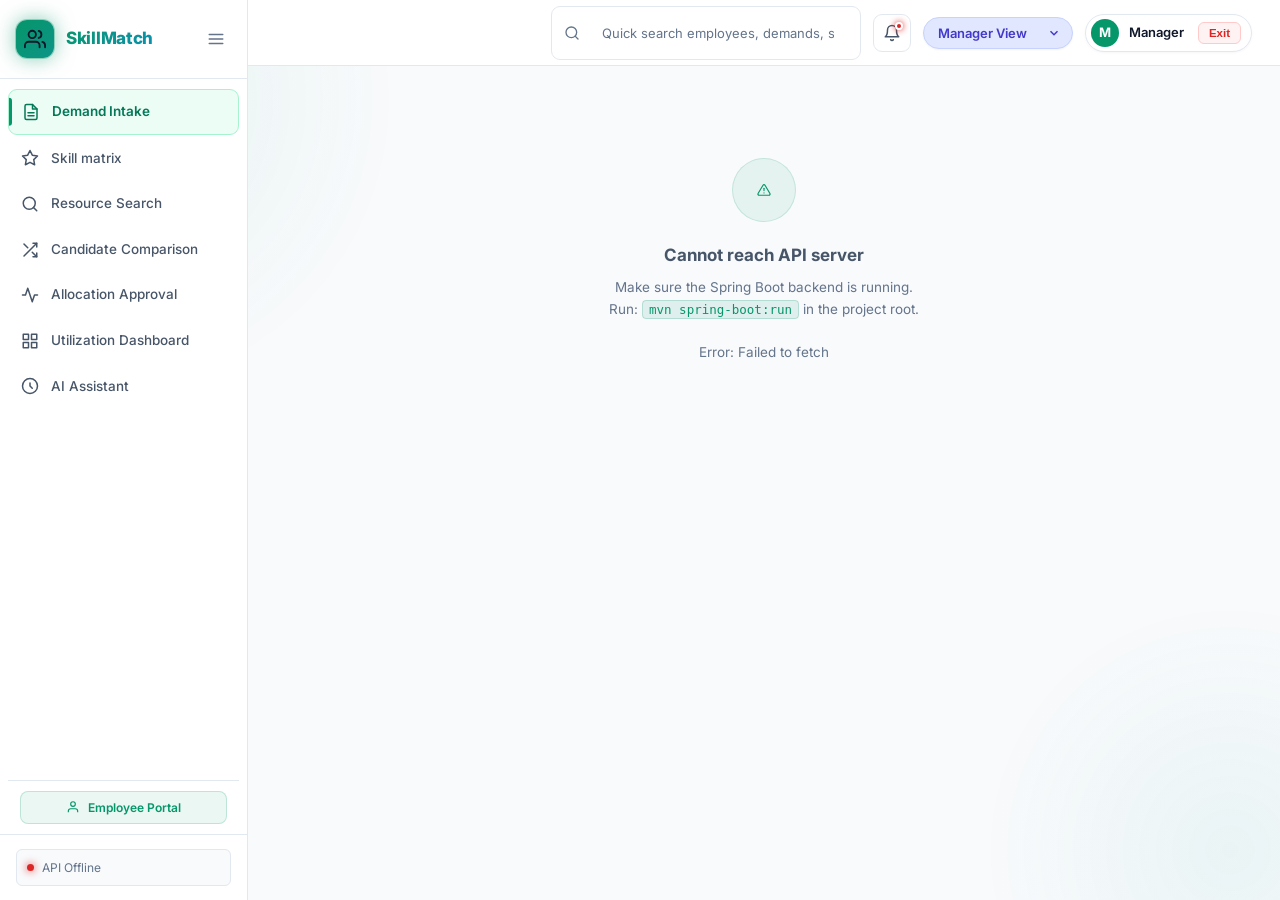
==== frontend/index.html @ 365dca11 "fix(dashboard): compute utilization strictly from real database allocations" ====
<!DOCTYPE html>
<html lang="en">
<head>
    <meta charset="UTF-8">
    <meta name="viewport" content="width=device-width, initial-scale=1.0">
    <title>SkillMatch — Resource Allocation &amp; Staffing Marketplace</title>
    <meta name="description" content="AI-powered talent and resource allocation platform that matches employees to project demands using skills, availability, and location.">
    <link rel="preconnect" href="https://fonts.googleapis.com">
    <link rel="preconnect" href="https://fonts.gstatic.com" crossorigin>
    <meta http-equiv="Cache-Control" content="no-cache, no-store, must-revalidate">
    <meta http-equiv="Pragma" content="no-cache">
    <meta http-equiv="Expires" content="0">
    <link href="https://fonts.googleapis.com/css2?family=Inter:wght@300;400;500;600;700;800&display=swap" rel="stylesheet">
    <link rel="stylesheet" href="styles.css?v=20261019_v37">
</head>
<body>
    <!-- SIDEBAR NAV -->
    <nav class="sidebar" id="sidebar">
        <div class="sidebar-header">
            <div class="logo">
                <div class="logo-icon">
                    <svg width="22" height="22" viewBox="0 0 24 24" fill="none" stroke="currentColor" stroke-width="2" stroke-linecap="round" stroke-linejoin="round">
                        <path d="M17 21v-2a4 4 0 0 0-4-4H5a4 4 0 0 0-4 4v2"/>
                        <circle cx="9" cy="7" r="4"/>
                        <path d="M23 21v-2a4 4 0 0 0-3-3.87"/>
                        <path d="M16 3.13a4 4 0 0 1 0 7.75"/>
                    </svg>
                </div>
                <span class="logo-text">SkillMatch</span>
            </div>
            <button class="sidebar-toggle" id="sidebarToggle">
                <svg width="18" height="18" viewBox="0 0 24 24" fill="none" stroke="currentColor" stroke-width="2" stroke-linecap="round" stroke-linejoin="round">
                    <line x1="3" y1="6" x2="21" y2="6"/><line x1="3" y1="12" x2="21" y2="12"/><line x1="3" y1="18" x2="21" y2="18"/>
                </svg>
            </button>
        </div>
        <ul class="nav-links">
            <li id="nav-item-demands"><a href="#" class="nav-link" data-page="demands" id="nav-demands">
                <span class="nav-icon"><svg width="18" height="18" viewBox="0 0 24 24" fill="none" stroke="currentColor" stroke-width="2" stroke-linecap="round" stroke-linejoin="round"><path d="M14 2H6a2 2 0 0 0-2 2v16a2 2 0 0 0 2 2h12a2 2 0 0 0 2-2V8z"/><polyline points="14 2 14 8 20 8"/><line x1="16" y1="13" x2="8" y2="13"/><line x1="16" y1="17" x2="8" y2="17"/></svg></span>
                <span class="nav-label">Demand Intake</span>
            </a></li>
            <li id="nav-item-skills"><a href="#" class="nav-link" data-page="skills" id="nav-skills">
                <span class="nav-icon"><svg width="18" height="18" viewBox="0 0 24 24" fill="none" stroke="currentColor" stroke-width="2" stroke-linecap="round" stroke-linejoin="round"><polygon points="12 2 15.09 8.26 22 9.27 17 14.14 18.18 21.02 12 17.77 5.82 21.02 7 14.14 2 9.27 8.91 8.26 12 2"/></svg></span>
                <span class="nav-label">Skill matrix</span>
            </a></li>
            <li id="nav-item-search"><a href="#" class="nav-link" data-page="search" id="nav-search">
                <span class="nav-icon"><svg width="18" height="18" viewBox="0 0 24 24" fill="none" stroke="currentColor" stroke-width="2" stroke-linecap="round" stroke-linejoin="round"><circle cx="11" cy="11" r="8"/><line x1="21" y1="21" x2="16.65" y2="16.65"/></svg></span>
                <span class="nav-label">Resource Search</span>
            </a></li>
            <li id="nav-item-compare"><a href="#" class="nav-link" data-page="compare" id="nav-compare">
                <span class="nav-icon"><svg width="18" height="18" viewBox="0 0 24 24" fill="none" stroke="currentColor" stroke-width="2" stroke-linecap="round" stroke-linejoin="round"><path d="M16 3h5v5"/><path d="M4 20L21 3"/><path d="M21 16v5h-5"/><path d="M15 15l6 6"/><path d="M4 4l5 5"/></svg></span>
                <span class="nav-label">Candidate Comparison</span>
            </a></li>
            <li id="nav-item-allocations"><a href="#" class="nav-link" data-page="allocations" id="nav-allocations">
                <span class="nav-icon"><svg width="18" height="18" viewBox="0 0 24 24" fill="none" stroke="currentColor" stroke-width="2" stroke-linecap="round" stroke-linejoin="round"><polyline points="22 12 18 12 15 21 9 3 6 12 2 12"/></svg></span>
                <span class="nav-label">Allocation Approval</span>
            </a></li>
            <li id="nav-item-dashboard"><a href="#" class="nav-link" data-page="dashboard" id="nav-dashboard">
                <span class="nav-icon"><svg width="18" height="18" viewBox="0 0 24 24" fill="none" stroke="currentColor" stroke-width="2" stroke-linecap="round" stroke-linejoin="round"><rect x="3" y="3" width="7" height="7"/><rect x="14" y="3" width="7" height="7"/><rect x="14" y="14" width="7" height="7"/><rect x="3" y="14" width="7" height="7"/></svg></span>
                <span class="nav-label">Utilization Dashboard</span>
            </a></li>
            <li id="nav-item-ai"><a href="#" class="nav-link" data-page="ai" id="nav-ai">
                <span class="nav-icon"><svg width="18" height="18" viewBox="0 0 24 24" fill="none" stroke="currentColor" stroke-width="2" stroke-linecap="round" stroke-linejoin="round"><circle cx="12" cy="12" r="10"/><path d="M12 8v4l3 3"/></svg></span>
                <span class="nav-label">AI Assistant</span>
            </a></li>
        </ul>
        <div class="sidebar-portal-box" id="sidebarPortalBox" style="padding:10px 12px;margin:8px 8px 0;border-top:1px solid var(--border-color)">
            <button class="btn btn-secondary btn-sm" id="btnSidebarPortalSwitch" onclick="handleViewSwitch('employee')" style="width:100%;display:flex;align-items:center;justify-content:center;gap:8px;font-size:12px;padding:8px 10px;border-radius:8px">
                <svg width="14" height="14" viewBox="0 0 24 24" fill="none" stroke="currentColor" stroke-width="2"><path d="M20 21v-2a4 4 0 0 0-4-4H8a4 4 0 0 0-4 4v2"/><circle cx="12" cy="7" r="4"/></svg>
                <span>Employee Portal</span>
            </button>
        </div>
        <div class="sidebar-footer">
            <div class="api-status" id="apiStatus">
                <span class="status-dot" id="statusDot"></span>
                <span id="statusText">Checking...</span>
            </div>
        </div>
    </nav>

    <!-- MAIN CONTENT -->
    <main class="main-content" id="mainContent">
        <!-- TOP BAR -->
        <header class="topbar">
            <div class="topbar-left"></div>
            <div class="topbar-right">
                <div class="search-bar" id="globalSearchBar">
                    <svg width="16" height="16" viewBox="0 0 24 24" fill="none" stroke="currentColor" stroke-width="2" stroke-linecap="round" stroke-linejoin="round"><circle cx="11" cy="11" r="8"/><line x1="21" y1="21" x2="16.65" y2="16.65"/></svg>
                    <input type="text" placeholder="Quick search employees, demands, skills..." id="globalSearch" autocomplete="off">
                    <button id="searchClearBtn" style="display:none;background:none;border:none;color:var(--text-muted);cursor:pointer;padding:0 4px;font-size:16px;line-height:1" title="Clear search">&times;</button>
                    <div id="searchResultsDropdown" class="search-results-dropdown" style="display:none"></div>
                </div>
                <div class="notification-container" id="notificationContainer">
                    <div class="notification-bell" id="notificationBell" title="System Notifications">
                        <svg width="18" height="18" viewBox="0 0 24 24" fill="none" stroke="currentColor" stroke-width="2" stroke-linecap="round" stroke-linejoin="round"><path d="M18 8A6 6 0 0 0 6 8c0 7-3 9-3 9h18s-3-2-3-9"/><path d="M13.73 21a2 2 0 0 1-3.46 0"/></svg>
                        <span class="notif-dot" id="notifBadge"></span>
                    </div>
                    <div id="notificationsDropdown" class="notifications-dropdown" style="display:none"></div>
                </div>
                <div class="user-session-container" id="userSessionContainer"></div>
            </div>
        </header>

        <!-- PAGE CONTENT -->
        <div class="page-content" id="pageContent">
            <!-- Pages are injected by JavaScript -->
        </div>
    </main>

    <!-- MODAL OVERLAY -->
    <div class="modal-overlay" id="modalOverlay">
        <div class="modal" id="modal">
            <div class="modal-header">
                <h2 id="modalTitle">Modal</h2>
                <button class="modal-close" id="modalClose">
                    <svg width="16" height="16" viewBox="0 0 24 24" fill="none" stroke="currentColor" stroke-width="2.5" stroke-linecap="round" stroke-linejoin="round"><line x1="18" y1="6" x2="6" y2="18"/><line x1="6" y1="6" x2="18" y2="18"/></svg>
                </button>
            </div>
            <div class="modal-body" id="modalBody"></div>
        </div>
    </div>

    <!-- TOAST NOTIFICATIONS -->
    <div class="toast-container" id="toastContainer"></div>

    <script src="app.js?v=20261019_v37"></script>
</body>
</html>
---- frontend/styles.css ----
/* ============================================================
   TalentSync - Premium Design System v2
   Dark Glassmorphism + Neon Accents
   ============================================================ */

:root {
    --bg-primary:    #f8fafc;
    --bg-secondary:  #ffffff;
    --bg-card:       #ffffff;
    --bg-input:      #f8fafc;
    --accent-primary:   #059669; /* Emerald Green - fresh, crisp, no dark blue */
    --accent-secondary: #0d9488; /* Teal */
    --accent-success:   #10b981;
    --accent-warning:   #d97706;
    --accent-danger:    #dc2626;
    --accent-info:      #0891b2;
    --grad-primary: linear-gradient(135deg, #059669, #0d9488);
    --grad-aurora:  linear-gradient(135deg, #059669 0%, #0d9488 40%, #0891b2 100%);
    --text-primary:   #0f172a;
    --text-secondary: #475569;
    --text-muted:     #64748b;
    --text-accent:    #059669;
    --border-color:   #e2e8f0;
    --border-hover:   #cbd5e1;
    --border-subtle:  #f1f5f9;
    --shadow-card:    0 1px 3px 0 rgba(0, 0, 0, 0.05), 0 1px 2px -1px rgba(0, 0, 0, 0.03);
    --shadow-glow:    0 4px 16px rgba(5, 150, 105, 0.12);
    --shadow-glow-lg: 0 12px 32px rgba(0, 0, 0, 0.08);
    --shadow-success: 0 2px 10px rgba(16, 185, 129, 0.15);
    --shadow-danger:  0 2px 10px rgba(220, 38, 38, 0.15);
    --sidebar-width: 248px;
    --sidebar-collapsed: 68px;
    --topbar-height: 66px;
    --radius:    14px;
    --radius-sm:  9px;
    --radius-xs:  6px;
    --radius-full: 9999px;
    --transition: 0.22s cubic-bezier(0.4,0,0.2,1);
    --transition-slow: 0.4s cubic-bezier(0.4,0,0.2,1);
}

*, *::before, *::after { box-sizing: border-box; margin: 0; padding: 0; }
html { scroll-behavior: smooth; }
body {
    font-family: 'Inter', system-ui, sans-serif;
    background: var(--bg-primary);
    color: var(--text-primary);
    display: flex; min-height: 100vh; overflow-x: hidden;
    line-height: 1.6; -webkit-font-smoothing: antialiased;
}
body::before {
    content: ''; position: fixed; top: -200px; left: -200px;
    width: 600px; height: 600px;
    background: radial-gradient(circle, rgba(5, 150, 105,0.07) 0%, transparent 70%);
    pointer-events: none; z-index: 0;
}
body::after {
    content: ''; position: fixed; bottom: -200px; right: -200px;
    width: 500px; height: 500px;
    background: radial-gradient(circle, rgba(13, 148, 136,0.06) 0%, transparent 70%);
    pointer-events: none; z-index: 0;
}

::-webkit-scrollbar { width: 5px; height: 5px; }
::-webkit-scrollbar-track { background: transparent; }
::-webkit-scrollbar-thumb { background: rgba(5, 150, 105,0.3); border-radius: 10px; }
::-webkit-scrollbar-thumb:hover { background: rgba(5, 150, 105,0.5); }

/* ===== SIDEBAR ===== */
.sidebar {
    width: var(--sidebar-width); background: var(--bg-secondary);
    border-right: 1px solid var(--border-color);
    display: flex; flex-direction: column;
    position: fixed; top: 0; left: 0; height: 100vh;
    z-index: 100; transition: width var(--transition-slow); overflow: hidden;
}
.sidebar-header {
    display: flex; align-items: center; justify-content: space-between;
    padding: 20px 16px; border-bottom: 1px solid var(--border-color); flex-shrink: 0;
}
.logo { display: flex; align-items: center; gap: 12px; text-decoration: none; }
.logo-icon {
    width: 38px; height: 38px; flex-shrink: 0; background: var(--grad-primary);
    border-radius: 11px; display: flex; align-items: center; justify-content: center;
    box-shadow: 0 0 20px rgba(5, 150, 105,0.5), 0 0 0 1px rgba(5, 150, 105,0.3);
    transition: box-shadow var(--transition);
}
.logo-icon:hover { box-shadow: 0 0 30px rgba(5, 150, 105,0.7), 0 0 0 1px rgba(5, 150, 105,0.5); }
.logo-text {
    font-size: 17px; font-weight: 800; letter-spacing: -0.3px;
    background: var(--grad-aurora);
    -webkit-background-clip: text; -webkit-text-fill-color: transparent;
    background-clip: text; white-space: nowrap;
}
.sidebar-toggle {
    background: none; border: none; color: var(--text-muted); cursor: pointer;
    padding: 6px; border-radius: var(--radius-xs); transition: all var(--transition);
    flex-shrink: 0; display: flex; align-items: center; justify-content: center;
}
.sidebar-toggle:hover { color: var(--text-primary); background: rgba(255,255,255,0.05); }
.nav-links { list-style: none; padding: 10px 8px; flex: 1; overflow-y: auto; overflow-x: hidden; }
.nav-link {
    display: flex; align-items: center; gap: 11px; padding: 11px 12px;
    border-radius: var(--radius-sm); color: var(--text-secondary); text-decoration: none;
    font-size: 13.5px; font-weight: 500; transition: all var(--transition);
    margin-bottom: 2px; position: relative; white-space: nowrap; overflow: hidden;
}
.nav-link::before {
    content: ''; position: absolute; left: 0; top: 50%; transform: translateY(-50%);
    width: 3px; height: 0; background: var(--grad-primary);
    border-radius: 0 3px 3px 0; transition: height var(--transition);
}
.nav-link:hover { background: rgba(5, 150, 105,0.08); color: var(--text-primary); transform: translateX(2px); }
.nav-link:hover::before { height: 60%; }
.nav-link.active {
    background: #ecfdf5;
    color: #047857;
    border: 1px solid #a7f3d0;
    font-weight: 600;
}
.nav-link.active::before { height: 65%; background: #059669; }
.nav-icon { width: 20px; display: flex; align-items: center; justify-content: center; flex-shrink: 0; }
.nav-label { flex: 1; }
.nav-badge {
    background: var(--accent-primary); color: white; font-size: 10px; font-weight: 700;
    padding: 1px 6px; border-radius: var(--radius-full); flex-shrink: 0;
}
.sidebar-footer { padding: 14px 16px; border-top: 1px solid var(--border-color); flex-shrink: 0; }
.api-status {
    display: flex; align-items: center; gap: 8px; font-size: 12px; color: var(--text-muted);
    padding: 8px 10px; background: #f8fafc;
    border-radius: var(--radius-xs); border: 1px solid var(--border-color);
}
.status-dot { width: 7px; height: 7px; border-radius: 50%; flex-shrink: 0; background: var(--accent-warning); }
.status-dot.online  { background: var(--accent-success); box-shadow: 0 0 8px var(--accent-success); }
.status-dot.offline { background: var(--accent-danger);  box-shadow: 0 0 8px var(--accent-danger); }
@keyframes statusPulse { 0%,100%{opacity:1;transform:scale(1);} 50%{opacity:0.5;transform:scale(0.8);} }
.status-dot:not(.online):not(.offline) { animation: statusPulse 2s infinite; }

/* ===== MAIN CONTENT ===== */
.main-content { margin-left: var(--sidebar-width); flex: 1; display: flex; flex-direction: column; min-height: 100vh; position: relative; z-index: 1; transition: margin-left var(--transition-slow); }
.sidebar.collapsed { width: var(--sidebar-collapsed); }
.sidebar.collapsed .sidebar-header { justify-content: center; padding: 18px 8px; }
.sidebar.collapsed .logo { display: none; }
.sidebar.collapsed .sidebar-toggle { margin: 0 auto; color: var(--text-primary); }
.sidebar.collapsed .logo-text, .sidebar.collapsed .nav-label, .sidebar.collapsed .nav-badge { display: none; }
.sidebar.collapsed .nav-link { justify-content: center; padding: 12px; }
.sidebar.collapsed .sidebar-footer { display: none; }
.sidebar.collapsed ~ .main-content { margin-left: var(--sidebar-collapsed); }

/* ===== TOPBAR ===== */
.topbar {
    height: var(--topbar-height); background: rgba(255, 255, 255, 0.95);
    border-bottom: 1px solid var(--border-color);
    display: flex; align-items: center; justify-content: space-between;
    padding: 0 28px; position: sticky; top: 0; z-index: 50;
    backdrop-filter: blur(20px); -webkit-backdrop-filter: blur(20px);
}
.topbar-left { display: flex; align-items: center; gap: 16px; }
.page-title {
    font-size: 21px; font-weight: 800; letter-spacing: -0.5px;
    color: var(--text-primary); -webkit-text-fill-color: var(--text-primary);
}
.topbar-right { display: flex; align-items: center; gap: 12px; }
.search-bar {
    position: relative;
    display: flex; align-items: center; gap: 8px; background: #ffffff;
    border: 1px solid var(--border-color); border-radius: var(--radius-sm);
    padding: 8px 12px; transition: all var(--transition);
}
.search-bar:focus-within { border-color: var(--accent-primary); box-shadow: 0 0 0 3px rgba(5, 150, 105, 0.15); }
.search-bar svg { color: var(--text-muted); flex-shrink: 0; }
.search-bar input {
    background: none; border: none; outline: none;
    color: var(--text-primary); font-size: 13.5px; width: 260px; font-family: inherit;
}
.search-bar input::placeholder { color: var(--text-muted); }

/* Quick Search Dropdown */
.search-results-dropdown {
    position: absolute; top: calc(100% + 8px); right: 0;
    width: 440px; max-height: 480px; background: #ffffff;
    border: 1px solid var(--border-color); border-radius: var(--radius);
    box-shadow: 0 16px 36px rgba(0,0,0,0.1), 0 4px 12px rgba(0,0,0,0.05);
    overflow-y: auto; z-index: 250;
}
.search-results-dropdown::-webkit-scrollbar { width: 5px; }
.search-section-title {
    padding: 10px 14px 6px; font-size: 11px; font-weight: 800;
    color: var(--accent-primary); text-transform: uppercase; letter-spacing: 0.8px;
    background: #f8fafc; border-bottom: 1px solid var(--border-color);
}
.search-result-item {
    display: flex; align-items: center; justify-content: space-between;
    padding: 10px 14px; cursor: pointer; border-bottom: 1px solid var(--border-color);
    transition: background 0.15s ease;
}
.search-result-item:hover { background: #f0fdf4; }
.search-item-main { display: flex; flex-direction: column; gap: 2px; }
.search-item-title { font-size: 13.5px; font-weight: 700; color: var(--text-primary); }
.search-item-sub { font-size: 11.5px; color: var(--text-muted); }
.search-item-badge { font-size: 10.5px; font-weight: 700; padding: 2px 8px; border-radius: 12px; }

/* Notification Container & Dropdown */
.notification-container { position: relative; }
.notification-bell {
    position: relative; width: 38px; height: 38px; background: #ffffff;
    border: 1px solid var(--border-color); border-radius: var(--radius-sm);
    display: flex; align-items: center; justify-content: center;
    cursor: pointer; color: var(--text-secondary); transition: all var(--transition);
}
.notification-bell:hover { border-color: var(--accent-primary); color: var(--accent-primary); background: #f0fdf4; }
.notif-dot {
    position: absolute; top: 7px; right: 7px; width: 8px; height: 8px;
    border-radius: 50%; background: var(--accent-danger); border: 2px solid #ffffff;
    box-shadow: 0 0 6px var(--accent-danger);
}
.notifications-dropdown {
    position: absolute; top: calc(100% + 8px); right: 0;
    width: 380px; max-height: 480px; background: #ffffff;
    border: 1px solid var(--border-color); border-radius: var(--radius);
    box-shadow: 0 16px 36px rgba(0,0,0,0.1), 0 4px 12px rgba(0,0,0,0.05);
    overflow: hidden; z-index: 250; display: flex; flex-direction: column;
}
.notif-header {
    display: flex; align-items: center; justify-content: space-between;
    padding: 12px 16px; border-bottom: 1px solid var(--border-color);
    background: #f8fafc;
}
.notif-header-title { font-size: 13.5px; font-weight: 800; color: var(--text-primary); display: flex; align-items: center; gap: 8px; }
.notif-list { overflow-y: auto; max-height: 360px; }
.notif-list::-webkit-scrollbar { width: 5px; }
.notif-item {
    display: flex; gap: 12px; padding: 12px 16px;
    border-bottom: 1px solid rgba(255,255,255,0.04);
    cursor: pointer; transition: background 0.15s ease;
}
.notif-item:hover { background: rgba(5, 150, 105,0.1); }
.notif-item.unread { background: rgba(5, 150, 105,0.05); }
.notif-icon-box {
    width: 32px; height: 32px; border-radius: 8px; flex-shrink: 0;
    display: flex; align-items: center; justify-content: center;
}
.notif-content { flex: 1; min-width: 0; }
.notif-title { font-size: 12.5px; font-weight: 700; color: var(--text-primary); line-height: 1.4; }
.notif-desc { font-size: 11.5px; color: var(--text-secondary); margin-top: 2px; line-height: 1.4; }
.notif-time { font-size: 10.5px; color: var(--text-muted); margin-top: 4px; }
.notif-footer {
    padding: 10px 16px; border-top: 1px solid var(--border-color);
    text-align: center; background: rgba(255,255,255,0.02);
}

/* Topbar User Session Pill & Logout Button */
.user-session-pill {
    display: flex; align-items: center; gap: 8px; background: #ffffff;
    border: 1px solid var(--border-color); border-radius: 24px; padding: 4px 10px 4px 5px;
    box-shadow: 0 1px 3px rgba(0,0,0,0.04);
}
.user-session-avatar {
    width: 28px; height: 28px; border-radius: 50%; display: flex;
    align-items: center; justify-content: center; font-weight: 700; font-size: 13px;
}
.btn-logout {
    background: #ffffff; border: 1px solid #fecaca; color: #ef4444;
    border-radius: 6px; padding: 4px 10px; font-size: 12px; font-weight: 600;
    cursor: pointer; transition: all 0.15s ease;
}
.btn-logout:hover {
    background: #fef2f2; border-color: #f87171;
}

/* User Profile Menu */
.user-profile-menu-container { position: relative; }
.user-profile-btn {
    display: flex; align-items: center; gap: 9px; background: #ffffff;
    border: 1px solid var(--border-color); padding: 5px 12px 5px 6px;
    border-radius: 24px; cursor: pointer; transition: all var(--transition);
}
.user-profile-btn:hover { border-color: var(--accent-primary); background: #f0fdf4; }
.user-profile-avatar {
    width: 28px; height: 28px; border-radius: 50%; background: #059669;
    color: #ffffff; display: flex; align-items: center; justify-content: center;
    font-weight: 700; font-size: 13px;
}
.user-profile-name { font-size: 13px; font-weight: 600; color: var(--text-primary); }
.user-profile-dropdown {
    position: absolute; top: calc(100% + 8px); right: 0;
    width: 250px; background: #ffffff; border: 1px solid var(--border-color);
    border-radius: var(--radius); box-shadow: 0 16px 36px rgba(0,0,0,0.1), 0 4px 12px rgba(0,0,0,0.05);
    overflow: hidden; z-index: 260; animation: fadeIn 0.15s ease;
}
.user-profile-dropdown-header {
    padding: 12px 16px; border-bottom: 1px solid var(--border-color); background: #f8fafc;
}
.user-profile-dropdown-item {
    width: 100%; text-align: left; background: none; border: none;
    padding: 10px 16px; font-size: 13px; color: var(--text-primary);
    cursor: pointer; display: flex; align-items: center; gap: 10px;
    transition: background 0.15s ease; font-family: inherit;
}
.user-profile-dropdown-item:hover { background: #f1f5f9; }
.user-profile-dropdown-item.danger { color: #dc2626; }
.user-profile-dropdown-item.danger:hover { background: #fef2f2; }

/* Interactive Allocation Stat Cards */
.alloc-stat-card {
    padding: 16px 20px; background: #ffffff; border: 1px solid var(--border-color);
    border-radius: var(--radius); cursor: pointer; transition: all 0.2s ease;
    user-select: none;
}
.alloc-stat-card:hover {
    transform: translateY(-2px); box-shadow: 0 8px 20px rgba(0,0,0,0.06);
}
.alloc-stat-card.active {
    box-shadow: 0 0 0 2px var(--accent-primary), 0 8px 20px rgba(5,150,105,0.12);
    border-color: var(--accent-primary); background: #f0fdf4;
}

/* ===== PAGE CONTENT ===== */
.page-content { padding: 28px; flex: 1; animation: pageFadeIn 0.35s ease; }
@keyframes pageFadeIn { from{opacity:0;transform:translateY(10px);} to{opacity:1;transform:translateY(0);} }

/* ===== CARDS ===== */
.card {
    background: var(--bg-card); border: 1px solid var(--border-color);
    border-radius: var(--radius); padding: 20px;
    transition: all var(--transition); position: relative; overflow: hidden;
    min-width: 0;
}
.card::before {
    content: ''; position: absolute; top: 0; left: 0; right: 0; height: 1px;
    background: linear-gradient(90deg, transparent, rgba(5, 150, 105,0.4), transparent);
    opacity: 0; transition: opacity var(--transition);
}
.card:hover::before { opacity: 1; }
.card:hover { border-color: var(--border-hover); box-shadow: var(--shadow-glow); transform: translateY(-1px); }
.card-header { display: flex; align-items: center; justify-content: space-between; margin-bottom: 16px; gap: 12px; }
.card-title { font-size: 15px; font-weight: 700; color: var(--text-primary); display: flex; align-items: center; gap: 8px; }

/* ===== STAT CARDS ===== */
.stats-grid { display: grid; grid-template-columns: repeat(4,1fr); gap: 14px; margin-bottom: 20px; }
.stat-card {
    background: var(--bg-card); border: 1px solid var(--border-color);
    border-radius: var(--radius); padding: 16px 18px;
    position: relative; overflow: hidden; transition: all var(--transition); cursor: default;
    min-width: 0;
}
.stat-card::after {
    content: ''; position: absolute; top: -30px; right: -30px;
    width: 100px; height: 100px; border-radius: 50%;
    background: var(--stat-accent, rgba(5, 150, 105,0.08));
    transition: transform var(--transition-slow);
}
.stat-card:hover::after { transform: scale(1.4); }
.stat-card:hover { border-color: var(--border-hover); box-shadow: var(--shadow-glow); transform: translateY(-2px); }
.stat-card.indigo  { --stat-accent: rgba(5, 150, 105,0.1);  border-top: 2px solid rgba(5, 150, 105,0.4); }
.stat-card.emerald { --stat-accent: rgba(16,185,129,0.1);  border-top: 2px solid rgba(16,185,129,0.4); }
.stat-card.amber   { --stat-accent: rgba(245,158,11,0.1);  border-top: 2px solid rgba(245,158,11,0.4); }
.stat-card.cyan    { --stat-accent: rgba(6,182,212,0.1);   border-top: 2px solid rgba(6,182,212,0.4); }
.stat-icon { width: 36px; height: 36px; border-radius: 9px; display: flex; align-items: center; justify-content: center; margin-bottom: 10px; position: relative; z-index: 1; }
.stat-card.indigo  .stat-icon { background: rgba(5, 150, 105,0.15); color: #059669; }
.stat-card.emerald .stat-icon { background: rgba(16,185,129,0.15); color: #6ee7b7; }
.stat-card.amber   .stat-icon { background: rgba(245,158,11,0.15); color: #fcd34d; }
.stat-card.cyan    .stat-icon { background: rgba(6,182,212,0.15);  color: #67e8f9; }
.stat-value { font-size: 28px; font-weight: 900; letter-spacing: -0.5px; line-height: 1; margin-bottom: 5px; position: relative; z-index: 1; }
.stat-card.indigo  .stat-value { color: #059669; }
.stat-card.emerald .stat-value { color: #6ee7b7; }
.stat-card.amber   .stat-value { color: #fcd34d; }
.stat-card.cyan    .stat-value { color: #67e8f9; }
.stat-label { font-size: 11.5px; font-weight: 500; color: var(--text-muted); text-transform: uppercase; letter-spacing: 0.6px; position: relative; z-index: 1; }

/* ===== PROFICIENCY ===== */
.proficiency-bar { display: flex; align-items: center; gap: 6px; }
.proficiency-dots { display: flex; gap: 3px; }
.dot { width: 8px; height: 8px; border-radius: 50%; background: rgba(5, 150, 105,0.15); border: 1px solid rgba(5, 150, 105,0.25); }
.dot.filled { background: var(--accent-primary); border-color: var(--accent-primary); box-shadow: 0 0 4px rgba(5, 150, 105,0.5); }

/* ===== SCORE RING ===== */
.score-ring { position: relative; display: inline-block; }
.score-ring-text { position: absolute; top: 50%; left: 50%; transform: translate(-50%,-50%); text-align: center; }
.score-ring-text .score-value { font-size: 18px; font-weight: 900; color: var(--text-primary); line-height: 1; }
.score-ring-text .score-label { font-size: 9px; color: var(--text-muted); }

/* ===== GRIDS ===== */
.grid-2 { display: grid; grid-template-columns: minmax(0, 1fr) minmax(0, 1fr); gap: 20px; }
.grid-3 { display: grid; grid-template-columns: repeat(3, minmax(0, 1fr)); gap: 20px; }
.dashboard-grid { display: grid; grid-template-columns: minmax(0, 1.35fr) minmax(0, 1fr); gap: 20px; align-items: start; }

@media (max-width: 1400px) {
    .dashboard-grid { grid-template-columns: minmax(0, 1fr); gap: 20px; }
    .grid-2 { grid-template-columns: minmax(0, 1fr); }
}
@media (max-width: 900px) {
    .stats-grid { grid-template-columns: repeat(2, 1fr); }
}

/* ===== TABLES ===== */
.table-container { overflow-x: auto; border-radius: var(--radius-sm); }
table { width: 100%; border-collapse: collapse; font-size: 13.5px; }
thead tr { background: rgba(5, 150, 105,0.06); border-bottom: 1px solid var(--border-color); }
th { text-align: left; padding: 12px 16px; font-size: 11px; font-weight: 700; color: var(--text-muted); text-transform: uppercase; letter-spacing: 0.6px; white-space: nowrap; }
td { padding: 14px 16px; border-bottom: 1px solid rgba(5, 150, 105,0.05); color: var(--text-secondary); vertical-align: middle; }
td:first-child { color: var(--text-primary); }
tbody tr { transition: all var(--transition); }
tbody tr:hover { background: rgba(5, 150, 105,0.04); }
tbody tr:last-child td { border-bottom: none; }

/* Dashboard Compact Table */
.table-dashboard { width: 100%; border-collapse: collapse; font-size: 13px; table-layout: auto; }
.table-dashboard th { padding: 10px 10px; font-size: 11px; font-weight: 700; color: var(--text-muted); text-transform: uppercase; letter-spacing: 0.5px; white-space: nowrap; }
.table-dashboard td { padding: 11px 10px; border-bottom: 1px solid rgba(5, 150, 105,0.06); vertical-align: middle; }
.table-dashboard th:last-child, .table-dashboard td:last-child { text-align: right; }
.demand-period { font-size: 11.5px; color: var(--text-secondary); white-space: nowrap; font-variant-numeric: tabular-nums; display: inline-flex; align-items: center; gap: 4px; }

/* ===== BADGES ===== */
.badge { display: inline-flex; align-items: center; gap: 5px; padding: 4px 10px; border-radius: var(--radius-full); font-size: 11px; font-weight: 600; letter-spacing: 0.3px; white-space: nowrap; }
.badge-open        { background: rgba(5, 150, 105,0.15); color: #059669; border: 1px solid rgba(5, 150, 105,0.3); }
.badge-in-progress { background: rgba(6,182,212,0.15);  color: #67e8f9; border: 1px solid rgba(6,182,212,0.3); }
.badge-fulfilled   { background: rgba(16,185,129,0.15); color: #6ee7b7; border: 1px solid rgba(16,185,129,0.3); }
.badge-cancelled   { background: rgba(239,68,68,0.12);  color: #fca5a5; border: 1px solid rgba(239,68,68,0.2); }
.badge-on-hold     { background: rgba(245,158,11,0.12); color: #fcd34d; border: 1px solid rgba(245,158,11,0.25); }
.badge-active      { background: rgba(16,185,129,0.15); color: #6ee7b7; border: 1px solid rgba(16,185,129,0.3); }
.badge-confirmed   { background: rgba(16,185,129,0.15); color: #6ee7b7; border: 1px solid rgba(16,185,129,0.3); }
.badge-low         { background: rgba(100,116,139,0.15); color: #94a3b8; border: 1px solid rgba(100,116,139,0.25); }
.badge-medium      { background: rgba(59,130,246,0.15); color: #93c5fd; border: 1px solid rgba(59,130,246,0.3); }
.badge-high        { background: rgba(245,158,11,0.12); color: #fcd34d; border: 1px solid rgba(245,158,11,0.25); }
.badge-critical    { background: rgba(239,68,68,0.15);  color: #fca5a5; border: 1px solid rgba(239,68,68,0.3); }

/* ===== BUTTONS ===== */
.btn {
    display: inline-flex; align-items: center; gap: 7px; padding: 9px 18px;
    border-radius: var(--radius-sm); font-size: 13.5px; font-weight: 600;
    font-family: inherit; cursor: pointer; border: none; outline: none;
    transition: all var(--transition); white-space: nowrap;
    position: relative; overflow: hidden; text-decoration: none;
}
.btn:active { transform: scale(0.97); }
.btn-primary { background: var(--grad-primary); color: white; box-shadow: 0 4px 14px rgba(5, 150, 105,0.35); }
.btn-primary:hover { box-shadow: 0 6px 20px rgba(5, 150, 105,0.5); transform: translateY(-1px); }
.btn-secondary { background: rgba(5, 150, 105,0.08); color: var(--text-accent); border: 1px solid rgba(5, 150, 105,0.2); }
.btn-secondary:hover { background: rgba(5, 150, 105,0.15); border-color: rgba(5, 150, 105,0.4); color: #c7d2fe; }
.btn-danger { background: rgba(239,68,68,0.12); color: #fca5a5; border: 1px solid rgba(239,68,68,0.25); }
.btn-danger:hover { background: rgba(239,68,68,0.2); border-color: rgba(239,68,68,0.4); box-shadow: var(--shadow-danger); }
.btn-success { background: rgba(16,185,129,0.12); color: #6ee7b7; border: 1px solid rgba(16,185,129,0.25); }
.btn-success:hover { background: rgba(16,185,129,0.2); border-color: rgba(16,185,129,0.4); box-shadow: var(--shadow-success); }
.btn-ghost { background: none; color: var(--text-secondary); border: 1px solid var(--border-color); }
.btn-ghost:hover { background: rgba(255,255,255,0.04); color: var(--text-primary); }
.btn-sm { padding: 6px 12px; font-size: 12px; border-radius: var(--radius-xs); }
.btn-lg { padding: 12px 24px; font-size: 15px; }
.btn-icon { padding: 8px; width: 36px; height: 36px; justify-content: center; }

/* ===== FORMS ===== */
.form-grid { display: grid; grid-template-columns: 1fr 1fr; gap: 16px; }
.form-group { display: flex; flex-direction: column; gap: 6px; }
.form-group.full-width { grid-column: 1 / -1; }
label { font-size: 12px; font-weight: 600; color: var(--text-secondary); text-transform: uppercase; letter-spacing: 0.5px; }
input, select, textarea {
    background: var(--bg-input); border: 1px solid var(--border-color);
    border-radius: var(--radius-sm); padding: 10px 14px;
    color: var(--text-primary); font-size: 14px; font-family: inherit;
    outline: none; transition: all var(--transition); width: 100%;
}
input::placeholder, textarea::placeholder { color: var(--text-muted); font-size: 13px; }
input:focus, select:focus, textarea:focus { border-color: var(--accent-primary); box-shadow: 0 0 0 3px rgba(5, 150, 105,0.15); background: rgba(5, 150, 105,0.04); }
input:hover:not(:focus), select:hover:not(:focus), textarea:hover:not(:focus) { border-color: rgba(5, 150, 105,0.3); }
select option { background: var(--bg-card); color: var(--text-primary); }
textarea { resize: vertical; min-height: 100px; line-height: 1.6; }
.form-actions { display: flex; gap: 10px; justify-content: flex-end; padding-top: 16px; border-top: 1px solid var(--border-color); margin-top: 4px; }

/* ===== PROGRESS ===== */
.progress-bar { height: 6px; background: rgba(5, 150, 105,0.1); border-radius: var(--radius-full); overflow: hidden; }
.progress-fill { height: 100%; border-radius: var(--radius-full); background: var(--grad-primary); transition: width 0.8s cubic-bezier(0.4,0,0.2,1); position: relative; overflow: hidden; }
.progress-fill::after { content: ''; position: absolute; top: 0; left: -100%; width: 100%; height: 100%; background: linear-gradient(90deg, transparent, rgba(255,255,255,0.2), transparent); animation: shimmer 2s infinite; }
@keyframes shimmer { to { left: 100%; } }

/* ===== CANDIDATE CARDS ===== */
.candidate-card { background: var(--bg-card); border: 1px solid var(--border-color); border-radius: var(--radius); padding: 20px; margin-bottom: 12px; transition: all var(--transition); cursor: pointer; position: relative; overflow: hidden; }
.candidate-card::before { content: ''; position: absolute; left: 0; top: 0; bottom: 0; width: 3px; background: var(--grad-primary); opacity: 0; transition: opacity var(--transition); }
.candidate-card:hover { border-color: var(--border-hover); box-shadow: var(--shadow-glow); transform: translateX(4px); }
.candidate-card:hover::before { opacity: 1; }
.candidate-header { display: flex; align-items: center; gap: 14px; }
.candidate-avatar { width: 46px; height: 46px; border-radius: 50%; background: var(--grad-primary); display: flex; align-items: center; justify-content: center; font-size: 17px; font-weight: 800; color: white; flex-shrink: 0; box-shadow: 0 0 16px rgba(5, 150, 105,0.35); }
.candidate-info { flex: 1; }
.candidate-name { font-size: 15px; font-weight: 700; color: var(--text-primary); }
.candidate-meta { font-size: 12px; color: var(--text-muted); margin-top: 2px; }
.candidate-score { display: flex; flex-direction: column; align-items: flex-end; gap: 4px; }
.score-value { font-size: 22px; font-weight: 900; color: var(--text-primary); line-height: 1; }
.score-label { font-size: 10px; color: var(--text-muted); text-transform: uppercase; letter-spacing: 0.5px; }
.candidate-tags { display: flex; flex-wrap: wrap; gap: 6px; margin-top: 14px; }
.skill-tag { padding: 3px 10px; border-radius: var(--radius-full); font-size: 11px; font-weight: 500; background: rgba(5, 150, 105,0.1); color: #059669; border: 1px solid rgba(5, 150, 105,0.2); transition: all var(--transition); }
.skill-tag:hover { background: rgba(5, 150, 105,0.2); }
.skill-tag.missing { background: rgba(239,68,68,0.08); color: #fca5a5; border-color: rgba(239,68,68,0.2); }
.warning-badge { display: inline-flex; align-items: center; gap: 5px; padding: 5px 10px; border-radius: var(--radius-xs); font-size: 11.5px; font-weight: 600; background: rgba(239,68,68,0.08); color: #fca5a5; border: 1px solid rgba(239,68,68,0.2); margin-top: 10px; }

/* ===== EMPTY STATE ===== */
.empty-state { text-align: center; padding: 64px 24px; color: var(--text-muted); }
.empty-icon { width: 64px; height: 64px; background: rgba(5, 150, 105,0.08); border-radius: 50%; display: flex; align-items: center; justify-content: center; margin: 0 auto 20px; border: 1px solid rgba(5, 150, 105,0.15); color: var(--accent-primary); }
.empty-title { font-size: 17px; font-weight: 700; color: var(--text-secondary); margin-bottom: 8px; }
.empty-desc  { font-size: 13.5px; color: var(--text-muted); line-height: 1.6; }

/* ===== MODAL ===== */
.modal-overlay { position: fixed; inset: 0; background: rgba(0,0,0,0.75); backdrop-filter: blur(6px); -webkit-backdrop-filter: blur(6px); display: none; align-items: center; justify-content: center; z-index: 1000; }
.modal-overlay.open { display: flex; }
.modal { background: var(--bg-card); border: 1px solid rgba(5, 150, 105,0.25); border-radius: var(--radius); width: 92%; max-width: 620px; max-height: 90vh; display: flex; flex-direction: column; animation: modalSlide 0.3s cubic-bezier(0.34,1.56,0.64,1); box-shadow: 0 25px 80px rgba(0,0,0,0.6), var(--shadow-glow-lg); overflow: hidden; }
.modal.modal-xl { max-width: 1120px; width: 95%; }
.modal.modal-lg { max-width: 840px; width: 92%; }
@keyframes modalSlide { from{opacity:0;transform:scale(0.94) translateY(12px);} to{opacity:1;transform:scale(1) translateY(0);} }
.modal-header { display: flex; align-items: center; justify-content: space-between; padding: 20px 24px; border-bottom: 1px solid var(--border-color); background: linear-gradient(135deg, rgba(5, 150, 105,0.06), rgba(13, 148, 136,0.03)); }
.modal-header h2 { font-size: 17px; font-weight: 800; background: var(--grad-primary); -webkit-background-clip: text; -webkit-text-fill-color: transparent; background-clip: text; }
.modal-close { background: rgba(239,68,68,0.08); border: 1px solid rgba(239,68,68,0.15); color: var(--text-muted); width: 30px; height: 30px; display: flex; align-items: center; justify-content: center; border-radius: var(--radius-xs); cursor: pointer; transition: all var(--transition); }
.modal-close:hover { background: rgba(239,68,68,0.2); color: #fca5a5; transform: rotate(90deg); }
.modal-body { padding: 24px; overflow-y: auto; }

/* ===== CANDIDATE COMPARISON ===== */
.comparison-container { display: flex; flex-direction: column; gap: 16px; }
.comparison-grid { display: grid; gap: 16px; align-items: stretch; }
.comparison-card { background: #ffffff; border: 1px solid #e2e8f0; border-radius: var(--radius); padding: 20px; display: flex; flex-direction: column; gap: 14px; transition: all var(--transition); position: relative; box-shadow: 0 1px 3px rgba(0,0,0,0.04); }
.comparison-card.best-match { border-color: #10b981; box-shadow: 0 4px 16px rgba(16, 185, 129, 0.12); }
.comparison-rank-badge { position: absolute; top: 14px; right: 14px; font-size: 11px; font-weight: 700; padding: 4px 10px; border-radius: 20px; letter-spacing: 0.3px; }
.comparison-rank-badge.top-pick { background: #ecfdf5; color: #065f46; border: 1px solid #10b981; }
.comparison-section-header { font-size: 11.5px; font-weight: 700; color: #64748b; text-transform: uppercase; letter-spacing: 0.5px; margin-bottom: 8px; display: flex; align-items: center; justify-content: space-between; }
.comparison-skill-row { display: flex; align-items: center; justify-content: space-between; gap: 8px; padding: 8px 12px; background: #f8fafc; border: 1px solid #e2e8f0; border-radius: var(--radius-xs); margin-bottom: 6px; font-size: 12.5px; }

/* ===== MODERN CANDIDATE COMPARISON MATRIX ===== */
.cmp-view-toggle { display: inline-flex; background: #f1f5f9; padding: 3px; border-radius: 8px; border: 1px solid #e2e8f0; }
.cmp-toggle-btn { border: none; background: none; padding: 6px 14px; font-size: 12.5px; font-weight: 600; color: #64748b; border-radius: 6px; cursor: pointer; transition: all 0.15s ease; display: inline-flex; align-items: center; gap: 6px; }
.cmp-toggle-btn.active { background: #ffffff; color: #059669; box-shadow: 0 1px 3px rgba(0,0,0,0.08); }
.cmp-matrix-wrapper { background: #ffffff; border: 1px solid #e2e8f0; border-radius: 12px; box-shadow: 0 2px 8px rgba(0,0,0,0.03); overflow-x: auto; }
.cmp-table { width: 100%; border-collapse: separate; border-spacing: 0; min-width: 720px; }
.cmp-table th, .cmp-table td { padding: 14px 18px; border-bottom: 1px solid #f1f5f9; border-right: 1px solid #f1f5f9; vertical-align: middle; }
.cmp-table th:last-child, .cmp-table td:last-child { border-right: none; }
.cmp-table tr:last-child td { border-bottom: none; }
.cmp-criteria-col { width: 220px; min-width: 200px; background: #f8fafc; font-size: 12.5px; font-weight: 700; color: #475569; text-align: left; }
.cmp-cand-col { min-width: 240px; text-align: center; background: #ffffff; transition: background 0.15s ease; }
.cmp-cand-col.is-winner { background: rgba(236, 253, 245, 0.4); border-left: 2px solid #059669; border-right: 2px solid #059669; }
.cmp-header-winner { background: #ecfdf5 !important; border-top: 3px solid #059669 !important; }
.cmp-score-pill { display: inline-flex; align-items: center; gap: 6px; padding: 4px 12px; border-radius: 20px; font-size: 14px; font-weight: 800; }
.cmp-score-bar-bg { width: 140px; height: 7px; background: #e2e8f0; border-radius: 4px; overflow: hidden; margin: 6px auto 0; }
.cmp-score-bar-fill { height: 100%; border-radius: 4px; }
.cmp-skill-stars { color: #f59e0b; font-size: 13px; letter-spacing: 1px; }

/* ===== TOAST ===== */
.toast-container { position: fixed; bottom: 24px; right: 24px; display: flex; flex-direction: column; gap: 8px; z-index: 2000; }
.toast { background: var(--bg-card); border: 1px solid var(--border-color); border-radius: var(--radius-sm); padding: 14px 18px; font-size: 13.5px; display: flex; align-items: center; gap: 10px; min-width: 290px; max-width: 360px; box-shadow: var(--shadow-card); animation: toastIn 0.35s cubic-bezier(0.34,1.56,0.64,1); border-left: 3px solid var(--accent-success); }
.toast-icon { font-size: 16px; flex-shrink: 0; }
.toast-msg  { flex: 1; font-weight: 500; color: var(--text-primary); }
@keyframes toastIn { from{opacity:0;transform:translateX(120%) scale(0.9);} to{opacity:1;transform:translateX(0) scale(1);} }
.toast.error   { border-left-color: var(--accent-danger); }
.toast.warning { border-left-color: var(--accent-warning); }

/* ===== SPINNER ===== */
.spinner { width: 26px; height: 26px; border: 3px solid rgba(5, 150, 105,0.15); border-top-color: var(--accent-primary); border-radius: 50%; animation: spin 0.75s linear infinite; display: inline-block; }
@keyframes spin { to { transform: rotate(360deg); } }
.loading-overlay { display: flex; align-items: center; justify-content: center; padding: 48px; flex-direction: column; gap: 14px; color: var(--text-secondary); font-size: 14px; }

/* ===== SECTION HEADER ===== */
.section-header { display: flex; align-items: center; justify-content: space-between; margin-bottom: 22px; }
.section-title { font-size: 19px; font-weight: 800; letter-spacing: -0.4px; color: var(--text-primary); }

/* ===== SKILL MATRIX ===== */
.skill-matrix { display: flex; flex-direction: column; gap: 10px; }
.skill-row { display: flex; align-items: center; gap: 14px; padding: 12px 16px; background: var(--bg-input); border: 1px solid var(--border-color); border-radius: var(--radius-sm); transition: all var(--transition); }
.skill-row:hover { border-color: var(--border-hover); background: rgba(5, 150, 105,0.04); }
.skill-name { width: 160px; flex-shrink: 0; font-size: 13.5px; font-weight: 600; }
.skill-category { width: 100px; flex-shrink: 0; }
.skill-bar { flex: 1; }
.skill-count { width: 40px; text-align: right; font-size: 13px; font-weight: 700; color: var(--text-accent); }

/* ===== SIMULATION NOTICE ===== */
.simulation-notice { background: linear-gradient(135deg, rgba(245,158,11,0.08), rgba(249,115,22,0.05)); border: 1px solid rgba(245,158,11,0.25); border-radius: var(--radius-sm); padding: 12px 16px; font-size: 13px; color: #fcd34d; margin-bottom: 18px; display: flex; gap: 9px; align-items: flex-start; }

/* ===== TOOL CALLS ===== */
.tool-calls-list { display: flex; flex-direction: column; gap: 8px; margin-top: 14px; }
.tool-call-item { background: rgba(5, 150, 105,0.04); border: 1px solid rgba(5, 150, 105,0.12); border-radius: var(--radius-sm); padding: 12px 14px; font-size: 12.5px; transition: all var(--transition); }
.tool-call-item:hover { border-color: var(--border-hover); }
.tool-call-name { font-weight: 700; color: var(--accent-primary); font-family: monospace; font-size: 12.5px; }
.tool-call-result { color: var(--text-secondary); margin-top: 5px; font-size: 12px; }

/* ===== AI CHAT ===== */
.chat-container { display: flex; flex-direction: column; height: 480px; background: var(--bg-card); border: 1px solid var(--border-color); border-radius: var(--radius); overflow: hidden; }
.chat-messages { flex: 1; padding: 20px; overflow-y: auto; display: flex; flex-direction: column; gap: 14px; }
.message { display: flex; gap: 10px; animation: msgSlide 0.3s ease; }
@keyframes msgSlide { from{opacity:0;transform:translateY(8px);} to{opacity:1;transform:translateY(0);} }
.message.user { flex-direction: row-reverse; }
.message-avatar { width: 34px; height: 34px; border-radius: 50%; display: flex; align-items: center; justify-content: center; font-size: 15px; flex-shrink: 0; }
.message.ai   .message-avatar { background: var(--grad-primary); }
.message.user .message-avatar { background: rgba(5, 150, 105,0.15); border: 1px solid rgba(5, 150, 105,0.3); }
.message-bubble { max-width: 72%; padding: 12px 16px; border-radius: 16px; font-size: 13.5px; line-height: 1.55; }
.message.ai   .message-bubble { background: var(--bg-secondary); border: 1px solid var(--border-color); border-radius: 4px 16px 16px 16px; }
.message.user .message-bubble { background: var(--grad-primary); color: white; border-radius: 16px 4px 16px 16px; }
.chat-input-area { padding: 14px 16px; border-top: 1px solid var(--border-color); display: flex; gap: 10px; align-items: flex-end; }
.chat-input-area textarea { flex: 1; min-height: 42px; max-height: 120px; padding: 10px 12px; resize: none; }

/* ===== EMPLOYEE GRID ===== */
.employee-grid { display: grid; grid-template-columns: repeat(auto-fill, minmax(280px,1fr)); gap: 16px; }
.employee-card { background: var(--bg-card); border: 1px solid var(--border-color); border-radius: var(--radius); padding: 20px; transition: all var(--transition); position: relative; overflow: hidden; }
.employee-card::after { content: ''; position: absolute; bottom: 0; left: 0; right: 0; height: 2px; background: var(--grad-primary); transform: scaleX(0); transition: transform var(--transition); }
.employee-card:hover { border-color: var(--border-hover); box-shadow: var(--shadow-glow); transform: translateY(-2px); }
.employee-card:hover::after { transform: scaleX(1); }
.employee-avatar-lg { width: 52px; height: 52px; border-radius: 50%; background: var(--grad-primary); display: flex; align-items: center; justify-content: center; font-size: 18px; font-weight: 800; color: white; margin-bottom: 12px; box-shadow: 0 0 16px rgba(5, 150, 105,0.3); }
.employee-name { font-size: 15px; font-weight: 700; margin-bottom: 3px; }
.employee-role { font-size: 12.5px; color: var(--text-muted); margin-bottom: 12px; }
.capacity-bar-wrap { margin-top: 10px; }
.capacity-label { display: flex; justify-content: space-between; font-size: 11.5px; color: var(--text-muted); margin-bottom: 5px; }

/* ===== FILTER ===== */
.filter-bar { display: flex; align-items: center; gap: 10px; margin-bottom: 18px; flex-wrap: wrap; }
.filter-chip { display: inline-flex; align-items: center; gap: 6px; padding: 6px 14px; border-radius: var(--radius-full); font-size: 12.5px; font-weight: 600; cursor: pointer; border: 1px solid var(--border-color); background: none; color: var(--text-secondary); transition: all var(--transition); font-family: inherit; }
.filter-chip:hover, .filter-chip.active { background: rgba(5, 150, 105,0.12); border-color: rgba(5, 150, 105,0.35); color: var(--text-accent); }

/* ===== UTILS ===== */
.glow-line { height: 1px; background: linear-gradient(90deg, transparent, rgba(5, 150, 105,0.5), transparent); margin: 24px 0; }
.divider   { height: 1px; background: var(--border-color); margin: 16px 0; }
.info-row  { display: flex; align-items: center; gap: 6px; font-size: 13px; color: var(--text-secondary); margin-bottom: 6px; }
code { font-family: monospace; background: rgba(5, 150, 105,0.1); border: 1px solid rgba(5, 150, 105,0.2); padding: 1px 6px; border-radius: 4px; font-size: 12.5px; color: #059669; }
.text-success { color: var(--accent-success) !important; }
.text-danger  { color: var(--accent-danger)  !important; }
.text-warning { color: var(--accent-warning) !important; }
.text-muted   { color: var(--text-muted)     !important; }
.text-accent  { color: var(--text-accent)    !important; }
.fw-700 { font-weight: 700; }
.fw-800 { font-weight: 800; }
.mt-4  { margin-top: 4px; }    .mt-8 { margin-top: 8px; }   .mt-16 { margin-top: 16px; }
.mb-4  { margin-bottom: 4px; } .mb-8 { margin-bottom: 8px; } .mb-16 { margin-bottom: 16px; } .mb-24 { margin-bottom: 24px; }
.flex  { display: flex; }
.flex-center  { display: flex; align-items: center; justify-content: center; }
.flex-between { display: flex; align-items: center; justify-content: space-between; }
.items-center { align-items: center; }
.gap-8 { gap: 8px; }

/* ===== RESPONSIVE ===== */
@media (max-width: 1024px) {
    .stats-grid { grid-template-columns: repeat(2,1fr); }
    .grid-3 { grid-template-columns: 1fr 1fr; }
}
@media (max-width: 768px) {
    .sidebar { width: var(--sidebar-collapsed); }
    .sidebar .logo-text, .sidebar .nav-label, .sidebar .nav-badge { display: none; }
    .sidebar .logo-icon { margin: 0 auto; }
    .sidebar .logo { justify-content: center; }
    .sidebar .nav-link { justify-content: center; padding: 12px; }
    .sidebar .sidebar-footer { display: none; }
    .main-content { margin-left: var(--sidebar-collapsed); }
    .stats-grid { grid-template-columns: 1fr 1fr; }
    .form-grid  { grid-template-columns: 1fr; }
    .grid-2 { grid-template-columns: 1fr; }
    .grid-3 { grid-template-columns: 1fr; }
    .page-content { padding: 16px; }
    .modal { width: 95%; max-width: none; }
}
@media (max-width: 480px) {
    .stats-grid { grid-template-columns: 1fr; }
    .search-bar input { width: 130px; }
}

/* ============================================================
   ENTERPRISE SKILLS MATRIX HEATMAP & VISUALIZATION SYSTEM
   ============================================================ */

/* Metric Summary Cards */
.matrix-metrics {
    display: grid;
    grid-template-columns: repeat(auto-fit, minmax(210px, 1fr));
    gap: 16px;
    margin-bottom: 20px;
}
.metric-card {
    background: var(--bg-card);
    border: 1px solid var(--border-color);
    border-radius: var(--radius);
    padding: 16px 18px;
    display: flex;
    align-items: center;
    gap: 14px;
    transition: all var(--transition);
    position: relative;
    overflow: hidden;
}
.metric-card::before {
    content: '';
    position: absolute;
    top: 0; left: 0; right: 0; height: 2px;
    background: var(--grad-primary);
    opacity: 0.6;
}
.metric-card:hover {
    border-color: var(--border-hover);
    box-shadow: var(--shadow-glow);
    transform: translateY(-2px);
}
.metric-icon-box {
    width: 44px;
    height: 44px;
    border-radius: var(--radius-sm);
    display: flex;
    align-items: center;
    justify-content: center;
    flex-shrink: 0;
    font-size: 18px;
}
.metric-icon-box.blue   { background: rgba(59, 130, 246, 0.15); color: #60a5fa; border: 1px solid rgba(59, 130, 246, 0.3); }
.metric-icon-box.green  { background: rgba(16, 185, 129, 0.15); color: #34d399; border: 1px solid rgba(16, 185, 129, 0.3); }
.metric-icon-box.purple { background: rgba(13, 148, 136, 0.15); color: #c084fc; border: 1px solid rgba(13, 148, 136, 0.3); }
.metric-icon-box.amber  { background: rgba(245, 158, 11, 0.15); color: #fbbf24; border: 1px solid rgba(245, 158, 11, 0.3); }

.metric-info {
    display: flex;
    flex-direction: column;
}
.metric-value {
    font-size: 22px;
    font-weight: 800;
    color: var(--text-primary);
    line-height: 1.15;
}
.metric-label {
    font-size: 12px;
    color: var(--text-secondary);
    font-weight: 500;
    margin-top: 2px;
}
.metric-meta {
    font-size: 11px;
    color: var(--text-muted);
}

/* Matrix Controls & Filters Toolbar */
.matrix-toolbar {
    background: var(--bg-card);
    border: 1px solid var(--border-color);
    border-radius: var(--radius);
    padding: 7px 12px;
    margin-bottom: 8px;
    display: flex;
    flex-wrap: wrap;
    gap: 8px 10px;
    align-items: center;
    justify-content: space-between;
}
.matrix-filters-group {
    display: flex;
    flex-wrap: wrap;
    gap: 6px 8px;
    align-items: center;
    flex: 1;
}
.matrix-search-box {
    position: relative;
    display: flex;
    align-items: center;
}
.matrix-search-box .matrix-search-icon {
    position: absolute;
    left: 8px;
    color: var(--text-muted);
    pointer-events: none;
    display: flex;
    align-items: center;
}
.matrix-search-box .matrix-search-icon svg {
    width: 13px;
    height: 13px;
}
.matrix-search-input {
    background: var(--bg-input);
    border: 1px solid var(--border-color);
    border-radius: var(--radius-sm);
    padding: 5px 10px 5px 28px;
    color: var(--text-primary);
    font-size: 12px;
    width: 170px !important;
    max-width: 200px;
    height: 32px;
    box-sizing: border-box;
}
.matrix-search-input:focus {
    border-color: var(--accent-primary);
}
.matrix-select {
    background: var(--bg-input);
    border: 1px solid var(--border-color);
    border-radius: var(--radius-sm);
    padding: 5px 8px;
    color: var(--text-primary);
    font-size: 12px;
    cursor: pointer;
    width: auto !important;
    min-width: 120px;
    max-width: 160px;
    height: 32px;
    box-sizing: border-box;
    white-space: nowrap;
    text-overflow: ellipsis;
    overflow: hidden;
}
.matrix-reset-btn {
    background: rgba(239, 68, 68, 0.08);
    border: 1px solid rgba(239, 68, 68, 0.3);
    color: #f87171;
    padding: 5px 9px;
    border-radius: var(--radius-sm);
    font-size: 11px;
    font-weight: 600;
    cursor: pointer;
    display: inline-flex;
    align-items: center;
    gap: 4px;
    height: 32px;
    box-sizing: border-box;
    transition: all var(--transition);
}
.matrix-reset-btn:hover {
    background: rgba(239, 68, 68, 0.18);
    border-color: #ef4444;
    color: #fff;
}
.matrix-count-badge {
    font-size: 11px;
    color: var(--text-secondary);
    background: rgba(255, 255, 255, 0.03);
    border: 1px solid var(--border-color);
    padding: 5px 9px;
    border-radius: var(--radius-sm);
    white-space: nowrap;
    display: inline-flex;
    align-items: center;
    gap: 4px;
    height: 32px;
    box-sizing: border-box;
}

/* Legend */
.matrix-legend {
    display: flex;
    flex-wrap: wrap;
    align-items: center;
    gap: 8px 12px;
    padding: 8px 14px;
    background: #f8fafc;
    border: 1px solid var(--border-color);
    border-radius: var(--radius-sm);
    margin-bottom: 12px;
    font-size: 11.5px;
}
.legend-title {
    font-weight: 600;
    color: var(--text-secondary);
    margin-right: 2px;
    display: flex;
    align-items: center;
    gap: 6px;
    font-size: 11.5px;
}
.legend-item {
    display: inline-flex;
    align-items: center;
    gap: 5px;
    color: var(--text-secondary);
    font-size: 11px;
}

/* Heatmap Badges & Cells */
.heatmap-cell {
    text-align: center;
    padding: 8px 6px !important;
    vertical-align: middle;
}
.heatmap-badge {
    display: inline-flex;
    align-items: center;
    justify-content: center;
    width: 38px;
    height: 32px;
    border-radius: 6px;
    font-size: 13px;
    font-weight: 700;
    cursor: pointer;
    transition: all 0.2s cubic-bezier(0.4, 0, 0.2, 1);
    position: relative;
    user-select: none;
    margin: 0 auto;
}
.heatmap-badge:hover {
    transform: scale(1.18);
    z-index: 10;
}

/* Level 3: Green / Advanced (Highest stage) */
.heatmap-badge.lvl-3, .heatmap-badge.lvl-4, .heatmap-badge.lvl-5 {
    background: rgba(16, 185, 129, 0.20);
    color: #34d399;
    border: 1px solid rgba(16, 185, 129, 0.5);
    box-shadow: 0 0 8px rgba(16, 185, 129, 0.15);
}
.heatmap-badge.lvl-3:hover, .heatmap-badge.lvl-4:hover, .heatmap-badge.lvl-5:hover {
    background: rgba(16, 185, 129, 0.38);
    box-shadow: 0 0 16px rgba(16, 185, 129, 0.45);
}

/* Level 2: Blue / Intermediate (Mid stage) */
.heatmap-badge.lvl-2 {
    background: rgba(59, 130, 246, 0.20);
    color: #60a5fa;
    border: 1px solid rgba(59, 130, 246, 0.45);
    box-shadow: 0 0 8px rgba(59, 130, 246, 0.15);
}
.heatmap-badge.lvl-2:hover {
    background: rgba(59, 130, 246, 0.35);
    box-shadow: 0 0 16px rgba(59, 130, 246, 0.4);
}

/* Level 1: Amber / Beginner (Entry stage) */
.heatmap-badge.lvl-1 {
    background: rgba(245, 158, 11, 0.20);
    color: #fbbf24;
    border: 1px solid rgba(245, 158, 11, 0.45);
    box-shadow: 0 0 8px rgba(245, 158, 11, 0.15);
}
.heatmap-badge.lvl-1:hover {
    background: rgba(245, 158, 11, 0.35);
    box-shadow: 0 0 16px rgba(245, 158, 11, 0.4);
}

/* Empty / Missing / Not Rated */
.heatmap-badge.lvl-none {
    background: rgba(255, 255, 255, 0.02);
    color: var(--text-muted);
    border: 1px dashed rgba(255, 255, 255, 0.12);
    font-size: 14px;
    font-weight: 400;
}
.heatmap-badge.lvl-none:hover {
    background: rgba(5, 150, 105, 0.08);
    border-color: rgba(5, 150, 105, 0.3);
    color: var(--text-secondary);
}

/* Table Header for Employees */
.emp-col-header {
    cursor: pointer;
    transition: all var(--transition);
    padding: 10px 8px !important;
    text-align: center;
}
.emp-col-header:hover {
    background: rgba(5, 150, 105, 0.08);
}
.emp-col-header:hover .emp-col-name {
    color: var(--accent-primary);
}
.emp-col-avatar {
    width: 26px;
    height: 26px;
    border-radius: 50%;
    background: var(--grad-primary);
    color: white;
    font-size: 11px;
    font-weight: 700;
    display: inline-flex;
    align-items: center;
    justify-content: center;
    margin-bottom: 4px;
    box-shadow: 0 0 10px rgba(5, 150, 105, 0.3);
}
.emp-col-name {
    font-size: 11.5px;
    font-weight: 600;
    color: var(--text-primary);
    transition: color var(--transition);
}

/* Horizontal Proficiency Progress Bars (for Details View) */
.skill-bar-card {
    background: var(--bg-secondary);
    border: 1px solid var(--border-color);
    border-radius: var(--radius-sm);
    padding: 14px 16px;
    margin-bottom: 10px;
    transition: all var(--transition);
}
.skill-bar-card:hover {
    border-color: var(--border-hover);
}
.skill-bar-card.highlighted {
    border-color: var(--accent-primary);
    background: rgba(5, 150, 105, 0.08);
    box-shadow: 0 0 20px rgba(5, 150, 105, 0.15);
}
.skill-bar-top {
    display: flex;
    justify-content: space-between;
    align-items: center;
    margin-bottom: 8px;
}
.skill-bar-name {
    font-weight: 600;
    font-size: 14px;
    color: var(--text-primary);
    display: flex;
    align-items: center;
    gap: 8px;
}
.skill-bar-score {
    font-size: 12px;
    font-weight: 700;
}
.skill-bar-track {
    height: 8px;
    background: rgba(255, 255, 255, 0.06);
    border-radius: 4px;
    overflow: hidden;
    position: relative;
}
.skill-bar-fill {
    height: 100%;
    border-radius: 4px;
    transition: width 0.6s cubic-bezier(0.34, 1.56, 0.64, 1);
}
.skill-bar-fill.lvl-5 { background: linear-gradient(90deg, #10b981, #34d399); box-shadow: 0 0 10px rgba(16,185,129,0.5); }
.skill-bar-fill.lvl-4 { background: linear-gradient(90deg, #0d9488, #2dd4bf); box-shadow: 0 0 10px rgba(20,184,166,0.5); }
.skill-bar-fill.lvl-3 { background: linear-gradient(90deg, #2563eb, #60a5fa); box-shadow: 0 0 10px rgba(59,130,246,0.5); }
.skill-bar-fill.lvl-2 { background: linear-gradient(90deg, #d97706, #fbbf24); box-shadow: 0 0 10px rgba(245,158,11,0.5); }
.skill-bar-fill.lvl-1 { background: linear-gradient(90deg, #dc2626, #f87171); box-shadow: 0 0 10px rgba(239,68,68,0.5); }

.skill-bar-meta {
    margin-top: 8px;
    font-size: 11.5px;
    color: var(--text-muted);
    display: flex;
    justify-content: space-between;
    align-items: center;
}

/* ============================================================
   ENTERPRISE RESOURCE SEARCH & CAPACITY PLANNING SYSTEM
   ============================================================ */

/* Resource Search Metrics */
.rs-metrics-grid {
    display: grid;
    grid-template-columns: repeat(auto-fit, minmax(210px, 1fr));
    gap: 16px;
    margin-bottom: 20px;
}
.rs-metric-card {
    background: var(--bg-card);
    border: 1px solid var(--border-color);
    border-radius: var(--radius);
    padding: 16px 18px;
    display: flex;
    align-items: center;
    gap: 14px;
    transition: all var(--transition);
    position: relative;
    overflow: hidden;
}
.rs-metric-card:hover {
    border-color: var(--border-hover);
    box-shadow: var(--shadow-glow);
    transform: translateY(-2px);
}
.rs-metric-card::before {
    content: '';
    position: absolute;
    top: 0; left: 0; right: 0; height: 2px;
    background: var(--grad-primary);
    opacity: 0.7;
}

/* Search Filter Panel */
.rs-filter-panel {
    background: var(--bg-card);
    border: 1px solid var(--border-color);
    border-radius: var(--radius);
    padding: 20px;
    margin-bottom: 24px;
    transition: border-color var(--transition);
}
.rs-filter-panel:hover {
    border-color: rgba(5, 150, 105,0.25);
}
.rs-primary-filters {
    display: grid;
    grid-template-columns: repeat(auto-fit, minmax(180px, 1fr)) auto;
    gap: 14px;
    align-items: flex-end;
}
.rs-advanced-section {
    margin-top: 16px;
    padding-top: 16px;
    border-top: 1px dashed var(--border-color);
    display: grid;
    grid-template-columns: repeat(auto-fit, minmax(180px, 1fr));
    gap: 14px;
    animation: fadeIn 0.25s ease;
}
.rs-toggle-adv-btn {
    background: transparent;
    border: none;
    color: var(--text-accent);
    font-size: 12.5px;
    cursor: pointer;
    display: inline-flex;
    align-items: center;
    gap: 6px;
    padding: 6px 0;
    font-weight: 500;
}
.rs-toggle-adv-btn:hover {
    text-decoration: underline;
}

/* View Switcher & Toolbar */
.rs-view-bar {
    display: flex;
    justify-content: space-between;
    align-items: center;
    flex-wrap: wrap;
    gap: 12px;
    margin-bottom: 16px;
}
.rs-view-tabs {
    display: inline-flex;
    background: var(--bg-secondary);
    border: 1px solid var(--border-color);
    border-radius: var(--radius-sm);
    padding: 3px;
    gap: 4px;
}
.rs-view-tab {
    background: transparent;
    border: none;
    color: var(--text-secondary);
    padding: 6px 14px;
    border-radius: 4px;
    font-size: 12px;
    font-weight: 600;
    cursor: pointer;
    display: inline-flex;
    align-items: center;
    gap: 6px;
    transition: all var(--transition);
}
.rs-view-tab.active {
    background: var(--accent-primary);
    color: white;
    box-shadow: 0 0 10px rgba(5, 150, 105,0.4);
}

/* Eightfold-Style Resource Matching Cards */
.rs-cards-grid {
    display: grid;
    grid-template-columns: repeat(auto-fill, minmax(360px, 1fr));
    gap: 16px;
    margin-bottom: 28px;
}
.rs-card {
    background: var(--bg-card);
    border: 1px solid var(--border-color);
    border-radius: var(--radius);
    padding: 20px;
    display: flex;
    flex-direction: column;
    justify-content: space-between;
    transition: all var(--transition);
    position: relative;
    overflow: hidden;
}
.rs-card:hover {
    border-color: var(--border-hover);
    box-shadow: var(--shadow-glow);
    transform: translateY(-2px);
}
.rs-card-header {
    display: flex;
    justify-content: space-between;
    align-items: flex-start;
    margin-bottom: 14px;
}
.rs-card-user {
    display: flex;
    align-items: center;
    gap: 12px;
}
.rs-avatar {
    width: 46px;
    height: 46px;
    border-radius: 50%;
    background: var(--grad-primary);
    color: white;
    display: flex;
    align-items: center;
    justify-content: center;
    font-size: 16px;
    font-weight: 800;
    flex-shrink: 0;
    box-shadow: 0 0 12px rgba(5, 150, 105,0.3);
}
.rs-name-group {
    display: flex;
    flex-direction: column;
}
.rs-card-name {
    font-size: 16px;
    font-weight: 700;
    color: var(--text-primary);
}
.rs-card-sub {
    font-size: 12px;
    color: var(--text-secondary);
    display: flex;
    align-items: center;
    gap: 6px;
    margin-top: 2px;
}

/* Match Score Badge (Neutral / No Color) */
.rs-match-badge,
.rs-match-badge.high,
.rs-match-badge.medium,
.rs-match-badge.low,
.rs-match-badge.none {
    padding: 3px 8px;
    border-radius: 6px;
    font-size: 11.5px;
    font-weight: 700;
    display: inline-flex;
    align-items: center;
    gap: 4px;
    letter-spacing: 0.2px;
    background: #ffffff !important;
    color: var(--text-primary) !important;
    border: 1px solid var(--border-color) !important;
    box-shadow: none !important;
}

/* Availability Meter */
.rs-avail-section {
    background: var(--bg-secondary);
    border: 1px solid var(--border-color);
    border-radius: var(--radius-sm);
    padding: 12px 14px;
    margin-bottom: 14px;
}
.rs-avail-header {
    display: flex;
    justify-content: space-between;
    align-items: center;
    font-size: 12px;
    margin-bottom: 6px;
}
.rs-avail-track {
    height: 8px;
    background: rgba(255,255,255,0.06);
    border-radius: 4px;
    overflow: hidden;
}
.rs-avail-bar {
    height: 100%;
    border-radius: 4px;
    transition: width 0.6s cubic-bezier(0.34,1.56,0.64,1);
}
.rs-avail-bar.green { background: linear-gradient(90deg, #10b981, #34d399); }
.rs-avail-bar.amber { background: linear-gradient(90deg, #d97706, #fbbf24); }
.rs-avail-bar.red   { background: linear-gradient(90deg, #dc2626, #f87171); }

/* Skills Section */
.rs-skills-section {
    margin-bottom: 14px;
}
.rs-skills-label {
    font-size: 11px;
    font-weight: 600;
    color: var(--text-muted);
    text-transform: uppercase;
    letter-spacing: 0.5px;
    margin-bottom: 6px;
}
.rs-skills-list {
    display: flex;
    flex-wrap: wrap;
    gap: 6px;
}
.rs-skill-pill {
    font-size: 11.5px;
    padding: 3px 8px;
    border-radius: 4px;
    background: rgba(5, 150, 105,0.1);
    color: #059669;
    border: 1px solid rgba(5, 150, 105,0.2);
    display: inline-flex;
    align-items: center;
    gap: 4px;
}
.rs-skill-pill.target-matched {
    background: rgba(16,185,129,0.15);
    color: #34d399;
    border-color: rgba(16,185,129,0.4);
    font-weight: 600;
}
.rs-skill-lvl-badge {
    font-size: 10px;
    padding: 1px 4px;
    border-radius: 3px;
    background: rgba(255,255,255,0.12);
    font-weight: 700;
}

/* Match Explanation Pills */
.rs-reasons-list {
    display: flex;
    flex-wrap: wrap;
    gap: 6px;
    margin-bottom: 16px;
}
.rs-reason-tag {
    font-size: 11px;
    padding: 2px 7px;
    border-radius: 3px;
    background: rgba(255,255,255,0.03);
    color: var(--text-secondary);
    border: 1px solid var(--border-color);
}
.rs-reason-tag.positive {
    color: #34d399;
    border-color: rgba(16,185,129,0.25);
    background: rgba(16,185,129,0.05);
}

/* Card Actions */
.rs-card-actions {
    display: flex;
    gap: 8px;
    padding-top: 14px;
    border-top: 1px solid var(--border-color);
}

/* Availability Timeline (Runn / CMap Style) */
.rs-timeline-card {
    background: var(--bg-card);
    border: 1px solid var(--border-color);
    border-radius: var(--radius);
    padding: 20px;
    margin-top: 24px;
}
.rs-timeline-table {
    width: 100%;
    border-collapse: separate;
    border-spacing: 0;
    margin-top: 14px;
}
.rs-timeline-table th, .rs-timeline-table td {
    padding: 10px 12px;
    text-align: center;
    border-bottom: 1px solid var(--border-color);
    font-size: 12px;
}
.rs-timeline-table th:first-child, .rs-timeline-table td:first-child {
    text-align: left;
    min-width: 160px;
}
.rs-timeline-block {
    height: 28px;
    border-radius: 5px;
    display: flex;
    align-items: center;
    justify-content: center;
    font-size: 11px;
    font-weight: 700;
    cursor: default;
    transition: transform 0.15s ease;
}
.rs-timeline-block:hover {
    transform: scale(1.05);
}
.rs-timeline-block.free     { background: rgba(16,185,129,0.18); color: #34d399; border: 1px solid rgba(16,185,129,0.4); }
.rs-timeline-block.partial  { background: rgba(245,158,11,0.20); color: #fbbf24; border: 1px solid rgba(245,158,11,0.45); }
.rs-timeline-block.booked   { background: rgba(239,68,68,0.20);  color: #f87171; border: 1px solid rgba(239,68,68,0.45); }

/* AI Assistant Cockpit Layout (65% Workspace / 35% Copilot) */
.ai-cockpit-layout {
    display: grid;
    grid-template-columns: minmax(0, 1fr) 380px;
    gap: 24px;
    align-items: flex-start;
}
.ai-copilot-sticky {
    position: sticky;
    top: 86px;
    display: flex;
    flex-direction: column;
    gap: 16px;
}
.ai-candidates-grid {
    display: grid;
    grid-template-columns: repeat(2, minmax(0, 1fr));
    gap: 16px;
}
@media (max-width: 1100px) {
    .ai-cockpit-layout {
        grid-template-columns: 1fr;
    }
    .ai-copilot-sticky {
        position: static;
    }
}
@media (max-width: 700px) {
    .ai-candidates-grid {
        grid-template-columns: 1fr;
    }
}

/* ============================================================
   ENTRY PORTAL & AUTHENTICATION STYLES
   ============================================================ */
.portal-container {
    max-width: 1100px;
    margin: 0 auto;
    padding: 20px 0 60px;
    display: flex;
    flex-direction: column;
    gap: 32px;
}

.portal-hero {
    text-align: center;
    padding: 36px 24px;
    background: linear-gradient(180deg, rgba(5, 150, 105,0.08) 0%, rgba(13,20,36,0.6) 100%);
    border: 1px solid var(--border-color);
    border-radius: var(--radius);
    box-shadow: var(--shadow-card);
    position: relative;
    overflow: hidden;
}
.portal-hero::before {
    content: '';
    position: absolute;
    top: -50px;
    left: 50%;
    transform: translateX(-50%);
    width: 380px;
    height: 100px;
    background: radial-gradient(ellipse, rgba(5, 150, 105,0.25), transparent 70%);
    pointer-events: none;
}
.portal-badge {
    display: inline-flex;
    align-items: center;
    gap: 8px;
    padding: 6px 14px;
    font-size: 11.5px;
    font-weight: 700;
    text-transform: uppercase;
    letter-spacing: 1px;
    background: rgba(5, 150, 105,0.15);
    color: var(--text-accent);
    border: 1px solid rgba(5, 150, 105,0.3);
    border-radius: var(--radius-full);
    margin-bottom: 16px;
}
.portal-title {
    font-size: 32px;
    font-weight: 800;
    letter-spacing: -0.6px;
    margin-bottom: 12px;
    background: linear-gradient(135deg, #ffffff 30%, #059669 100%);
    -webkit-background-clip: text;
    -webkit-text-fill-color: transparent;
    background-clip: text;
}
.portal-subtitle {
    font-size: 15px;
    color: var(--text-secondary);
    max-width: 680px;
    margin: 0 auto 20px;
    line-height: 1.6;
}

.process-comparison {
    display: grid;
    grid-template-columns: 1fr 1fr;
    gap: 16px;
    max-width: 840px;
    margin: 0 auto;
    text-align: left;
}
.process-box {
    padding: 14px 18px;
    border-radius: var(--radius-sm);
    font-size: 12.5px;
}
.process-box.old {
    background: rgba(239,68,68,0.06);
    border: 1px dashed rgba(239,68,68,0.25);
    color: #fca5a5;
}
.process-box.new {
    background: rgba(16,185,129,0.08);
    border: 1px solid rgba(16,185,129,0.3);
    color: #6ee7b7;
}
.process-box-title {
    font-weight: 700;
    font-size: 12px;
    text-transform: uppercase;
    letter-spacing: 0.5px;
    margin-bottom: 4px;
    display: flex;
    align-items: center;
    gap: 6px;
}
/* Portal Full-Screen Isolation (Hide Sidebar & Topbar) */
body.portal-mode .sidebar {
    display: none !important;
}
body.portal-mode .topbar {
    display: none !important;
}
body.portal-mode .main-content {
    margin-left: 0 !important;
    width: 100% !important;
    max-width: 100% !important;
    padding: 0 !important;
    background: #090d16;
    min-height: 100vh;
}
body.portal-mode .page-content {
    padding: 28px 20px 80px !important;
    max-width: 1040px;
    margin: 0 auto;
}

/* Portal Brand Header */
.portal-brand-header {
    text-align: center;
    margin-bottom: 20px;
    display: flex;
    flex-direction: column;
    align-items: center;
    gap: 6px;
}
.portal-brand-logo {
    display: inline-flex;
    align-items: center;
    gap: 12px;
}
.portal-brand-icon {
    width: 44px;
    height: 44px;
    background: var(--grad-primary);
    border-radius: 12px;
    display: flex;
    align-items: center;
    justify-content: center;
    box-shadow: 0 0 20px rgba(5, 150, 105, 0.4);
    color: #ffffff;
}
.portal-brand-text {
    font-size: 28px;
    font-weight: 800;
    letter-spacing: -0.5px;
    color: #ffffff;
}
.portal-brand-sub {
    font-size: 14px;
    color: #94a3b8;
    max-width: 500px;
}

/* Executive Segmented Toggle */
.portal-toggle-bar {
    display: flex;
    justify-content: center;
    margin: 10px auto 26px;
}
.portal-segmented-control {
    display: inline-flex;
    background: rgba(13, 20, 36, 0.95);
    border: 1.5px solid rgba(255, 255, 255, 0.12);
    padding: 6px;
    border-radius: var(--radius-full);
    gap: 8px;
    box-shadow: 0 8px 32px rgba(0,0,0,0.6);
}
.portal-tab-btn {
    display: flex;
    align-items: center;
    gap: 10px;
    padding: 12px 32px;
    font-size: 14px;
    font-weight: 700;
    color: #94a3b8;
    background: transparent;
    border: 1px solid transparent;
    border-radius: var(--radius-full);
    cursor: pointer;
    transition: all var(--transition);
}
.portal-tab-btn:hover {
    color: #ffffff;
    background: rgba(255,255,255,0.05);
}
.portal-tab-btn.active {
    background: var(--grad-primary);
    color: #ffffff;
    box-shadow: 0 0 24px rgba(5, 150, 105,0.5);
}
.portal-tab-btn.manager.active {
    background: linear-gradient(135deg, #f59e0b, #d97706);
    color: #ffffff;
    box-shadow: 0 0 24px rgba(245,158,11,0.5);
}

/* WHITE THEME CARDS FOR EMPLOYEE & MANAGER FORM */
.portal-white-card {
    background: #ffffff;
    color: #0f172a;
    border-radius: 18px;
    box-shadow: 0 25px 50px -12px rgba(0, 0, 0, 0.4), 0 0 0 1px #e2e8f0;
    padding: 38px 42px;
    position: relative;
    overflow: hidden;
}
.portal-white-card::before {
    content: '';
    position: absolute;
    top: 0; left: 0; right: 0;
    height: 4px;
    background: linear-gradient(90deg, #059669, #06b6d4);
}
.portal-white-card.manager-card {
    max-width: 440px;
    margin: 0 auto;
    padding: 36px 32px;
}
.portal-white-card.manager-card::before {
    background: linear-gradient(90deg, #f59e0b, #ec4899);
}

.pwc-header {
    margin-bottom: 28px;
    padding-bottom: 20px;
    border-bottom: 1px solid #f1f5f9;
}
.pwc-badge {
    display: inline-block;
    padding: 4px 12px;
    font-size: 11px;
    font-weight: 700;
    letter-spacing: 0.8px;
    text-transform: uppercase;
    border-radius: 20px;
    background: #eef2ff;
    color: #059669;
    margin-bottom: 8px;
}
.pwc-badge.manager {
    background: #fef3c7;
    color: #b45309;
}
.pwc-title {
    font-size: 24px;
    font-weight: 800;
    color: #0f172a;
    letter-spacing: -0.3px;
    margin-bottom: 6px;
}
.pwc-subtitle {
    font-size: 14px;
    color: #64748b;
    line-height: 1.5;
}

/* Section styling in white card */
.pwc-section {
    margin-bottom: 28px;
}
.pwc-section-header {
    display: flex;
    align-items: center;
    gap: 10px;
    margin-bottom: 16px;
    padding-bottom: 8px;
    border-bottom: 1px dashed #e2e8f0;
}
.pwc-section-num {
    width: 24px;
    height: 24px;
    border-radius: 50%;
    background: #059669;
    color: #ffffff;
    font-size: 12px;
    font-weight: 700;
    display: flex;
    align-items: center;
    justify-content: center;
    flex-shrink: 0;
}
.pwc-section-title {
    font-size: 16px;
    font-weight: 700;
    color: #0f172a;
}
.pwc-section-desc {
    font-size: 12.5px;
    color: #64748b;
    margin-left: auto;
}

/* White form fields */
.pwc-grid-2 {
    display: grid;
    grid-template-columns: repeat(2, 1fr);
    gap: 16px;
}
.pwc-grid-3 {
    display: grid;
    grid-template-columns: repeat(3, 1fr);
    gap: 16px;
}
@media (max-width: 768px) {
    .pwc-grid-2, .pwc-grid-3 {
        grid-template-columns: 1fr;
    }
}
.pwc-field {
    display: flex;
    flex-direction: column;
    gap: 6px;
}
.pwc-label {
    font-size: 12px;
    font-weight: 700;
    text-transform: uppercase;
    letter-spacing: 0.5px;
    color: #475569;
}
.pwc-input {
    width: 100%;
    background: #f8fafc;
    border: 1.5px solid #cbd5e1;
    border-radius: 8px;
    padding: 10px 14px;
    font-size: 14px;
    font-weight: 500;
    color: #0f172a;
    transition: all 0.2s ease;
    box-sizing: border-box;
}
.pwc-input:focus {
    background: #ffffff;
    border-color: #059669;
    outline: none;
    box-shadow: 0 0 0 3px rgba(5, 150, 105, 0.15);
}
.pwc-input[readonly] {
    background: #f1f5f9;
    color: #64748b;
    cursor: not-allowed;
}

/* Project Completion Slider in White Card */
.pwc-slider-box {
    background: #f8fafc;
    border: 1.5px solid #e2e8f0;
    border-radius: 12px;
    padding: 18px 20px;
    display: flex;
    flex-direction: column;
    gap: 12px;
}
.pwc-slider-head {
    display: flex;
    justify-content: space-between;
    align-items: center;
}
.pwc-slider-val {
    font-size: 22px;
    font-weight: 800;
    color: #059669;
}
.pwc-slider-input {
    width: 100%;
    height: 8px;
    background: #e2e8f0;
    border-radius: 4px;
    outline: none;
    -webkit-appearance: none;
    cursor: pointer;
}
.pwc-slider-input::-webkit-slider-thumb {
    -webkit-appearance: none;
    width: 22px;
    height: 22px;
    border-radius: 50%;
    background: #059669;
    cursor: pointer;
    box-shadow: 0 2px 8px rgba(5, 150, 105, 0.5);
}

/* White Availability Cards */
.pwc-avail-grid {
    display: grid;
    grid-template-columns: repeat(3, 1fr);
    gap: 12px;
}
@media (max-width: 768px) {
    .pwc-avail-grid {
        grid-template-columns: 1fr;
    }
}
.pwc-avail-card {
    background: #f8fafc;
    border: 2px solid #e2e8f0;
    border-radius: 10px;
    padding: 14px 16px;
    cursor: pointer;
    transition: all 0.2s ease;
    display: flex;
    flex-direction: column;
    gap: 6px;
}
.pwc-avail-card:hover {
    border-color: #cbd5e1;
    background: #f1f5f9;
}
.pwc-avail-card.selected {
    background: #eef2ff;
    border-color: #059669;
    box-shadow: 0 0 0 1px #059669;
}
.pwc-avail-card-title {
    font-size: 13.5px;
    font-weight: 700;
    color: #0f172a;
    display: flex;
    align-items: center;
    justify-content: space-between;
}
.pwc-avail-radio {
    width: 16px;
    height: 16px;
    border-radius: 50%;
    border: 2px solid #cbd5e1;
    display: flex;
    align-items: center;
    justify-content: center;
}
.pwc-avail-card.selected .pwc-avail-radio {
    border-color: #059669;
}
.pwc-avail-card.selected .pwc-avail-radio::after {
    content: '';
    width: 8px;
    height: 8px;
    border-radius: 50%;
    background: #059669;
}
.pwc-avail-card-desc {
    font-size: 12px;
    color: #64748b;
    line-height: 1.4;
}

/* White Skills Rows */
.pwc-skill-row {
    display: flex;
    align-items: center;
    justify-content: space-between;
    padding: 10px 14px;
    background: #f8fafc;
    border: 1px solid #e2e8f0;
    border-radius: 8px;
    gap: 12px;
}
.pwc-skill-name {
    font-size: 14px;
    font-weight: 700;
    color: #0f172a;
}
.pwc-skill-cat {
    font-size: 12px;
    color: #64748b;
}
.pwc-select {
    background: #ffffff;
    border: 1.5px solid #cbd5e1;
    border-radius: 6px;
    padding: 6px 10px;
    font-size: 12.5px;
    font-weight: 600;
    color: #0f172a;
}
.manager-auth-header {
    text-align: center;
    display: flex;
    flex-direction: column;
    align-items: center;
    gap: 8px;
}
.manager-auth-icon {
    width: 52px;
    height: 52px;
    border-radius: 14px;
    background: linear-gradient(135deg, rgba(245,158,11,0.18), rgba(217,119,6,0.25));
    border: 1px solid rgba(245,158,11,0.35);
    color: #fcd34d;
    display: flex;
    align-items: center;
    justify-content: center;
    margin-bottom: 4px;
}
.manager-auth-title {
    font-size: 20px;
    font-weight: 800;
    color: var(--text-primary);
}
.manager-auth-desc {
    font-size: 13px;
    color: var(--text-secondary);
    line-height: 1.5;
}


/* User Session in Topbar */
.user-session-container {
    display: flex;
    align-items: center;
    gap: 10px;
}
.user-session-pill {
    display: flex;
    align-items: center;
    gap: 10px;
    background: #ffffff;
    border: 1px solid #e2e8f0;
    padding: 4px 10px 4px 5px;
    border-radius: var(--radius-full);
    box-shadow: 0 1px 3px rgba(0,0,0,0.04);
}
.user-session-avatar {
    width: 28px;
    height: 28px;
    border-radius: 50%;
    background: #059669;
    display: flex;
    align-items: center;
    justify-content: center;
    font-size: 13px;
    font-weight: 700;
    color: #fff;
}
.user-session-info {
    display: flex;
    flex-direction: column;
}
.user-session-name {
    font-size: 13px;
    font-weight: 600;
    line-height: 1.2;
    color: #0f172a;
}
.user-session-role {
    font-size: 10px;
    color: var(--text-accent);
    font-weight: 600;
    text-transform: uppercase;
}
.btn-logout {
    font-size: 11.5px;
    padding: 4px 10px;
    background: #fef2f2;
    border: 1px solid #fecaca;
    color: #dc2626;
    border-radius: var(--radius-xs);
    cursor: pointer;
    font-weight: 600;
    transition: all var(--transition);
}
.btn-logout:hover {
    background: #fee2e2;
    color: #b91c1c;
}

/* ============================================================
   EMPLOYEE SELF-SERVICE WORKFLOW STYLES
   ============================================================ */
.self-service-wrapper {
    max-width: 960px;
    margin: 0 auto;
    padding: 10px 0 60px;
    display: flex;
    flex-direction: column;
    gap: 24px;
}

.ss-header {
    background: var(--bg-card);
    border: 1px solid var(--border-color);
    border-radius: var(--radius);
    padding: 24px 28px;
    box-shadow: var(--shadow-card);
    display: flex;
    justify-content: space-between;
    align-items: center;
    flex-wrap: wrap;
    gap: 16px;
}
.ss-header-left {
    display: flex;
    flex-direction: column;
    gap: 6px;
}
.ss-title {
    font-size: 22px;
    font-weight: 800;
    color: var(--text-primary);
    display: flex;
    align-items: center;
    gap: 10px;
}
.ss-subtitle {
    font-size: 13.5px;
    color: var(--text-secondary);
    max-width: 640px;
}

/* Stepper Navigation */
.ss-stepper {
    display: grid;
    grid-template-columns: repeat(6, 1fr);
    background: var(--bg-card);
    border: 1px solid var(--border-color);
    border-radius: var(--radius);
    padding: 12px;
    gap: 6px;
    box-shadow: var(--shadow-card);
}
@media (max-width: 768px) {
    .ss-stepper {
        grid-template-columns: repeat(3, 1fr);
    }
}
.ss-step-btn {
    background: transparent;
    border: 1px solid transparent;
    border-radius: var(--radius-sm);
    padding: 10px 8px;
    display: flex;
    flex-direction: column;
    align-items: center;
    gap: 4px;
    cursor: pointer;
    transition: all var(--transition);
    color: var(--text-muted);
}
.ss-step-btn:hover {
    background: rgba(255,255,255,0.02);
    color: var(--text-secondary);
}
.ss-step-btn.active {
    background: rgba(5, 150, 105,0.12);
    border-color: rgba(5, 150, 105,0.3);
    color: var(--text-primary);
}
.ss-step-btn.completed {
    color: var(--accent-success);
}
.ss-step-num {
    width: 26px;
    height: 26px;
    border-radius: 50%;
    display: flex;
    align-items: center;
    justify-content: center;
    font-size: 12px;
    font-weight: 700;
    background: rgba(255,255,255,0.06);
    color: inherit;
    transition: all var(--transition);
}
.ss-step-btn.active .ss-step-num {
    background: var(--grad-primary);
    color: #fff;
    box-shadow: 0 0 12px rgba(5, 150, 105,0.5);
}
.ss-step-btn.completed .ss-step-num {
    background: rgba(16,185,129,0.2);
    color: #34d399;
    border: 1px solid rgba(16,185,129,0.4);
}
.ss-step-label {
    font-size: 11.5px;
    font-weight: 600;
    white-space: nowrap;
}

/* Step Content Card */
.ss-card {
    background: var(--bg-card);
    border: 1px solid var(--border-color);
    border-radius: var(--radius);
    padding: 28px;
    box-shadow: var(--shadow-card);
    display: flex;
    flex-direction: column;
    gap: 24px;
}
.ss-card-header {
    border-bottom: 1px solid var(--border-color);
    padding-bottom: 16px;
}
.ss-card-title {
    font-size: 18px;
    font-weight: 700;
    color: var(--text-primary);
    margin-bottom: 4px;
}
.ss-card-subtitle {
    font-size: 13px;
    color: var(--text-secondary);
}

/* Interactive Availability Cards */
.avail-grid {
    display: grid;
    grid-template-columns: repeat(3, 1fr);
    gap: 16px;
}
@media (max-width: 720px) {
    .avail-grid { grid-template-columns: 1fr; }
}
.avail-card {
    background: var(--bg-secondary);
    border: 2px solid var(--border-color);
    border-radius: var(--radius-sm);
    padding: 20px;
    cursor: pointer;
    transition: all var(--transition);
    display: flex;
    flex-direction: column;
    gap: 10px;
    position: relative;
}
.avail-card:hover {
    border-color: rgba(5, 150, 105,0.4);
    transform: translateY(-2px);
}
.avail-card.selected {
    border-color: var(--accent-primary);
    background: rgba(5, 150, 105,0.08);
    box-shadow: var(--shadow-glow);
}
.avail-card-header {
    display: flex;
    align-items: center;
    justify-content: space-between;
}
.avail-card-title {
    font-size: 14px;
    font-weight: 700;
    color: var(--text-primary);
}
.avail-card-desc {
    font-size: 12px;
    color: var(--text-secondary);
    line-height: 1.4;
}
.avail-card-radio {
    width: 18px;
    height: 18px;
    border-radius: 50%;
    border: 2px solid var(--border-color);
    display: flex;
    align-items: center;
    justify-content: center;
}
.avail-card.selected .avail-card-radio {
    border-color: var(--accent-primary);
}
.avail-card.selected .avail-card-radio::after {
    content: '';
    width: 8px;
    height: 8px;
    border-radius: 50%;
    background: var(--accent-primary);
}

/* Completion Slider */
.completion-slider-box {
    background: var(--bg-secondary);
    border: 1px solid var(--border-color);
    border-radius: var(--radius-sm);
    padding: 20px;
    display: flex;
    flex-direction: column;
    gap: 12px;
}
.completion-slider-header {
    display: flex;
    justify-content: space-between;
    align-items: center;
}
.completion-slider-val {
    font-size: 20px;
    font-weight: 800;
    color: var(--accent-primary);
}
.completion-slider-input {
    width: 100%;
    height: 8px;
    background: rgba(255,255,255,0.08);
    border-radius: 4px;
    outline: none;
    -webkit-appearance: none;
    cursor: pointer;
}
.completion-slider-input::-webkit-slider-thumb {
    -webkit-appearance: none;
    width: 22px;
    height: 22px;
    border-radius: 50%;
    background: var(--grad-primary);
    cursor: pointer;
    box-shadow: 0 0 10px rgba(5, 150, 105,0.6);
}

/* Skills Manager Rows */
.ss-item-row {
    display: flex;
    align-items: center;
    justify-content: space-between;
    padding: 12px 16px;
    background: var(--bg-secondary);
    border: 1px solid var(--border-color);
    border-radius: var(--radius-xs);
    gap: 12px;
    transition: all var(--transition);
}
.ss-item-row:hover {
    border-color: rgba(5, 150, 105,0.3);
}
.ss-item-info {
    display: flex;
    flex-direction: column;
    gap: 2px;
    flex: 1;
}
.ss-item-title {
    font-size: 13.5px;
    font-weight: 700;
    color: var(--text-primary);
}
.ss-item-sub {
    font-size: 12px;
    color: var(--text-secondary);
}

/* Step Navigation Footer */
.ss-actions {
    display: flex;
    justify-content: space-between;
    align-items: center;
    padding-top: 16px;
    border-top: 1px solid var(--border-color);
}

/* Success Confirmation Banner */
.ss-success-banner {
    background: rgba(16,185,129,0.1);
    border: 1px solid rgba(16,185,129,0.35);
    border-radius: var(--radius);
    padding: 24px;
    display: flex;
    gap: 16px;
    align-items: flex-start;
}
.ss-success-icon {
    width: 44px;
    height: 44px;
    border-radius: 12px;
    background: rgba(16,185,129,0.2);
    color: #34d399;
    display: flex;
    align-items: center;
    justify-content: center;
    flex-shrink: 0;
}
.ss-success-title {
    font-size: 17px;
    font-weight: 700;
    color: #34d399;
    margin-bottom: 6px;
}
.ss-success-desc {
    font-size: 13.5px;
    color: var(--text-secondary);
    line-height: 1.5;
}

/* ============================================================
   WORKFLOW STATUS BADGES & AUDIT LABELS
   ============================================================ */
.badge-pending, .badge-pending-approval {
    background: rgba(245, 158, 11, 0.16) !important;
    color: #fbbf24 !important;
    border: 1.5px solid rgba(245, 158, 11, 0.45) !important;
    font-weight: 700 !important;
    letter-spacing: 0.5px;
    text-transform: uppercase;
    font-size: 11px;
}
.badge-approved {
    background: rgba(16, 185, 129, 0.16) !important;
    color: #34d399 !important;
    border: 1.5px solid rgba(16, 185, 129, 0.45) !important;
    font-weight: 700 !important;
    letter-spacing: 0.5px;
    text-transform: uppercase;
    font-size: 11px;
}
.badge-rejected {
    background: rgba(239, 68, 68, 0.16) !important;
    color: #f87171 !important;
    border: 1.5px solid rgba(239, 68, 68, 0.45) !important;
    font-weight: 700 !important;
    letter-spacing: 0.5px;
    text-transform: uppercase;
    font-size: 11px;
}
.badge-cancelled {
    background: rgba(148, 163, 184, 0.14) !important;
    color: #94a3b8 !important;
    border: 1.5px solid rgba(148, 163, 184, 0.35) !important;
    font-weight: 700 !important;
    letter-spacing: 0.5px;
    text-transform: uppercase;
    font-size: 11px;
}
.stat-card.rose {
    border-left: 3px solid #f87171 !important;
}
.stat-card.rose .stat-icon {
    color: #f87171 !important;
    background: rgba(239, 68, 68, 0.12) !important;
}
.badge-eligible {
    background: rgba(16, 185, 129, 0.14);
    color: #34d399;
    border: 1px solid rgba(16, 185, 129, 0.35);
    font-weight: 700;
}
.badge-gap {
    background: rgba(245, 158, 11, 0.14);
    color: #fbbf24;
    border: 1px solid rgba(245, 158, 11, 0.35);
    font-weight: 700;
}

/* ============================================================
   ALLOCATION REVIEW & DECISION WORKFLOW
   ============================================================ */
.review-panel {
    background: var(--bg-card);
    border: 1.5px solid var(--border-color);
    border-radius: var(--radius);
    padding: 24px;
    margin-bottom: 24px;
    box-shadow: 0 4px 24px rgba(0,0,0,0.4);
}
.review-header {
    display: flex;
    justify-content: space-between;
    align-items: center;
    padding-bottom: 16px;
    border-bottom: 1px solid var(--border-color);
    margin-bottom: 20px;
}
.review-grid {
    display: grid;
    grid-template-columns: repeat(auto-fit, minmax(220px, 1fr));
    gap: 16px;
    margin-bottom: 20px;
}
.review-field {
    background: rgba(255, 255, 255, 0.02);
    border: 1px solid var(--border-color);
    border-radius: var(--radius-sm);
    padding: 12px 14px;
}
.review-field-label {
    font-size: 11.5px;
    text-transform: uppercase;
    letter-spacing: 0.5px;
    color: var(--text-muted);
    margin-bottom: 4px;
    font-weight: 600;
}
.review-field-value {
    font-size: 14.5px;
    font-weight: 700;
    color: var(--text-primary);
}
.review-actions-bar {
    display: flex;
    justify-content: flex-end;
    gap: 12px;
    padding-top: 18px;
    border-top: 1px solid var(--border-color);
}

/* Persistent Outcome Alert Banners */
.result-banner {
    border-radius: var(--radius);
    padding: 20px 24px;
    margin-bottom: 24px;
    display: flex;
    align-items: flex-start;
    gap: 16px;
    animation: fadeIn 0.3s ease;
}
.result-banner.success {
    background: rgba(16, 185, 129, 0.12);
    border: 1.5px solid rgba(16, 185, 129, 0.5);
    color: #34d399;
}
.result-banner.rejected {
    background: rgba(239, 68, 68, 0.12);
    border: 1.5px solid rgba(239, 68, 68, 0.5);
    color: #f87171;
}

/* Demand Spec Card (Resource Search) */
/* ============================================================
   MODERN RESOURCE SEARCH & CANDIDATE PROFILE CARD REDESIGN
   ============================================================ */
.modern-demand-panel {
    background: var(--bg-card);
    border: 1px solid var(--border-color);
    border-radius: var(--radius);
    padding: 16px 20px;
    margin-bottom: 20px;
    box-shadow: 0 4px 20px rgba(0, 0, 0, 0.25);
}
.demand-selector-row {
    display: flex;
    justify-content: space-between;
    align-items: center;
    gap: 14px;
    flex-wrap: wrap;
    padding-bottom: 14px;
    border-bottom: 1px solid var(--border-color);
}
.demand-picker-wrap {
    flex: 1;
    min-width: 280px;
    display: flex;
    align-items: center;
    gap: 12px;
}
.demand-picker-label {
    font-size: 12px;
    font-weight: 600;
    color: var(--text-secondary);
    white-space: nowrap;
}
.demand-picker-select {
    flex: 1;
    max-width: 520px;
    background: var(--bg-input);
    border: 1px solid var(--border-color);
    border-radius: 6px;
    padding: 8px 12px;
    color: var(--text-primary);
    font-size: 13.5px;
    font-weight: 600;
}
.demand-snapshot-strip {
    display: flex;
    justify-content: space-between;
    align-items: center;
    flex-wrap: wrap;
    gap: 14px;
    padding-top: 14px;
}
.demand-identity {
    display: flex;
    align-items: center;
    gap: 10px;
    flex-wrap: wrap;
}
.demand-project-role {
    font-size: 15px;
    font-weight: 700;
    color: var(--text-primary);
}
.demand-status-indicator {
    display: inline-flex;
    align-items: center;
    gap: 4px;
    font-size: 11.5px;
    font-weight: 600;
    padding: 3px 8px;
    border-radius: 6px;
}
.demand-status-indicator.critical {
    color: #991b1b;
    background: #fee2e2;
    border: 1px solid #fca5a5;
}
.demand-status-indicator.high {
    color: #92400e;
    background: #fef3c7;
    border: 1px solid #fde68a;
}
.demand-status-indicator.medium {
    color: #1e40af;
    background: #dbeafe;
    border: 1px solid #bfdbfe;
}
.demand-status-indicator.low {
    color: #475569;
    background: #f1f5f9;
    border: 1px solid #e2e8f0;
}
.demand-status-indicator.open {
    color: #065f46;
    background: #ecfdf5;
    border: 1px solid #a7f3d0;
}
.demand-specs-inline {
    display: flex;
    align-items: center;
    gap: 16px;
    flex-wrap: wrap;
    font-size: 12.5px;
    color: var(--text-secondary);
}
.demand-spec-item {
    display: flex;
    align-items: center;
    gap: 5px;
}
.demand-skills-row {
    display: flex;
    align-items: center;
    gap: 6px;
    flex-wrap: wrap;
    margin-top: 10px;
    padding-top: 10px;
    border-top: 1px dashed rgba(255, 255, 255, 0.06);
    font-size: 12px;
}
.demand-skill-tag {
    font-size: 11.5px;
    color: #1e293b;
    background: #f8fafc;
    border: 1px solid #e2e8f0;
    border-radius: 6px;
    padding: 3px 8px;
    font-weight: 500;
}

/* Candidate Card in Search */
.candidate-card-modern {
    background: #ffffff;
    border: 1px solid #e2e8f0;
    border-radius: 12px;
    padding: 18px 20px;
    margin-bottom: 14px;
    transition: all 0.2s ease;
    position: relative;
    box-shadow: 0 1px 3px rgba(0, 0, 0, 0.03);
}
.candidate-card-modern:hover {
    border-color: #cbd5e1;
    box-shadow: 0 4px 12px rgba(0, 0, 0, 0.05);
}
.candidate-card-modern.is-top-pick {
    border-color: #10b981;
    background: #ffffff;
    box-shadow: 0 2px 8px rgba(16, 185, 129, 0.08);
}
.top-pick-badge {
    font-size: 11px;
    font-weight: 700;
    color: #065f46;
    background: #ecfdf5;
    border: 1px solid #a7f3d0;
    padding: 3px 9px;
    border-radius: 20px;
    letter-spacing: 0.3px;
}
.match-score-pill {
    font-size: 12.5px;
    font-weight: 500;
    color: #0f172a;
    background: #ffffff;
    border: 1px solid #e2e8f0;
    padding: 4px 10px;
    border-radius: 8px;
    display: inline-flex;
    align-items: center;
    gap: 4px;
}
.match-score-pill strong {
    font-size: 13.5px;
    font-weight: 700;
}
.avail-status-pill {
    font-size: 12px;
    font-weight: 600;
    padding: 4px 10px;
    border-radius: 8px;
    display: inline-flex;
    align-items: center;
}
.avail-status-pill.avail-good {
    color: #047857;
    background: #ecfdf5;
    border: 1px solid #a7f3d0;
}
.avail-status-pill.avail-low {
    color: #b45309;
    background: #fffbeb;
    border: 1px solid #fde68a;
}
.candidate-header-row {
    display: flex;
    justify-content: space-between;
    align-items: center;
    flex-wrap: wrap;
    gap: 14px;
    margin-bottom: 12px;
}
.candidate-profile-block {
    display: flex;
    align-items: center;
    gap: 12px;
}
.candidate-avatar-circle {
    width: 40px;
    height: 40px;
    border-radius: 50%;
    display: flex;
    align-items: center;
    justify-content: center;
    font-weight: 700;
    font-size: 15px;
    color: #fff;
    background: #059669;
    flex-shrink: 0;
}
.candidate-info-block {
    display: flex;
    flex-direction: column;
    gap: 2px;
}
.candidate-name-status {
    display: flex;
    align-items: center;
    gap: 8px;
    flex-wrap: wrap;
}
.candidate-name-link {
    font-size: 15.5px;
    font-weight: 700;
    color: #0f172a;
    cursor: pointer;
    transition: color 0.15s ease;
}
.candidate-name-link:hover {
    color: #059669;
}
.candidate-status-inline {
    display: inline-flex;
    align-items: center;
    gap: 4px;
    font-size: 11px;
    font-weight: 600;
    padding: 2px 7px;
    border-radius: 6px;
}
.candidate-status-inline.eligible {
    color: #047857;
    background: #ecfdf5;
    border: 1px solid #a7f3d0;
}
.candidate-status-inline.gap {
    color: #b45309;
    background: #fffbeb;
    border: 1px solid #fde68a;
}
.candidate-meta-text {
    font-size: 12px;
    color: #64748b;
    display: flex;
    align-items: center;
    gap: 6px;
    flex-wrap: wrap;
}

/* Skills section inside card */
.candidate-evaluation-section {
    background: #f8fafc;
    border: 1px solid #e2e8f0;
    border-radius: 8px;
    padding: 10px 12px;
    margin-bottom: 12px;
}
.candidate-evaluation-title {
    font-size: 11px;
    font-weight: 700;
    text-transform: uppercase;
    letter-spacing: 0.5px;
    color: #64748b;
    margin-bottom: 6px;
}
.candidate-skills-flow {
    display: flex;
    flex-wrap: wrap;
    gap: 6px;
    align-items: center;
}
.modern-skill-item {
    display: inline-flex;
    align-items: center;
    gap: 6px;
    background: #ffffff;
    border: 1px solid #e2e8f0;
    border-radius: 6px;
    padding: 2px 8px;
    font-size: 12px;
    color: #1e293b;
    font-weight: 500;
}
.modern-skill-item .skill-level-tag {
    font-size: 10.5px;
    font-weight: 600;
    color: #047857;
    background: #ecfdf5;
    border: 1px solid #a7f3d0;
    border-radius: 4px;
    padding: 1px 5px;
}
.modern-skill-item.missing {
    background: #fef2f2;
    border-color: #fecaca;
    color: #991b1b;
}
.modern-skill-item.missing .skill-level-tag {
    color: #991b1b;
    background: #fee2e2;
    border-color: #fca5a5;
}
.modern-skill-item .skill-level-tag {
    font-size: 10px;
    font-weight: 700;
    color: #047857;
    background: #d1fae5;
    padding: 1px 5px;
    border-radius: 3px;
}
.modern-skill-item.missing {
    background: #fef2f2;
    border-color: #fecaca;
    color: #991b1b;
}
.modern-skill-item.missing .skill-level-tag {
    color: #dc2626;
    background: #fee2e2;
}

.candidate-ai-insight {
    margin-top: 10px;
    padding-top: 10px;
    border-top: 1px solid rgba(255, 255, 255, 0.04);
    font-size: 12px;
    line-height: 1.5;
    color: var(--text-secondary);
    display: flex;
    align-items: flex-start;
    gap: 8px;
}
.candidate-ai-insight svg {
    color: #059669;
    flex-shrink: 0;
    margin-top: 2px;
}

/* Card Actions */
.candidate-action-bar {
    display: flex;
    justify-content: space-between;
    align-items: center;
    flex-wrap: wrap;
    gap: 10px;
    padding-top: 4px;
}
.candidate-status-note {
    font-size: 12px;
    color: var(--text-muted);
}
.candidate-action-buttons {
    display: flex;
    align-items: center;
    gap: 8px;
}
.btn-ghost {
    background: transparent;
    border: 1px solid transparent;
    color: var(--text-secondary);
    font-size: 12.5px;
    font-weight: 600;
    padding: 6px 12px;
    border-radius: 6px;
    cursor: pointer;
    transition: all var(--transition);
}
.btn-ghost:hover {
    color: var(--text-primary);
    background: #f1f5f9;
    border-color: var(--border-color);
}

/* ============================================================
   Organized Resource Search Components
   ============================================================ */
.rs-mode-tabs {
    display: flex;
    gap: 8px;
    background: #f1f5f9;
    padding: 4px;
    border-radius: 10px;
    margin-bottom: 20px;
    width: fit-content;
    border: 1px solid var(--border-color);
}
.rs-mode-btn {
    padding: 8px 18px;
    font-size: 13px;
    font-weight: 600;
    color: var(--text-secondary);
    border: none;
    background: transparent;
    border-radius: 7px;
    cursor: pointer;
    display: inline-flex;
    align-items: center;
    gap: 8px;
    transition: all 0.15s ease;
}
.rs-mode-btn.active {
    background: #ffffff;
    color: var(--text-primary);
    box-shadow: 0 1px 3px rgba(0,0,0,0.08);
}
.rs-mode-btn:hover:not(.active) {
    color: var(--text-primary);
}

.rs-toolbar {
    display: flex;
    justify-content: space-between;
    align-items: center;
    gap: 12px;
    flex-wrap: wrap;
    background: #ffffff;
    border: 1px solid var(--border-color);
    border-radius: 10px;
    padding: 10px 14px;
    margin-bottom: 16px;
    box-shadow: 0 1px 2px rgba(0,0,0,0.03);
}
.rs-filter-chips {
    display: flex;
    gap: 6px;
    align-items: center;
    flex-wrap: wrap;
}
.rs-chip {
    padding: 5px 12px;
    border-radius: 20px;
    font-size: 12px;
    font-weight: 600;
    border: 1px solid var(--border-color);
    background: #f8fafc;
    color: var(--text-secondary);
    cursor: pointer;
    transition: all 0.15s ease;
}
.rs-chip:hover {
    border-color: #cbd5e1;
    color: var(--text-primary);
}
.rs-chip.active {
    background: #ecfdf5;
    color: #047857;
    border-color: #a7f3d0;
}
.rs-search-input-box {
    display: flex;
    align-items: center;
    gap: 8px;
    background: #f8fafc;
    border: 1px solid var(--border-color);
    border-radius: 6px;
    padding: 6px 12px;
    width: 240px;
}
.rs-search-input-box input {
    background: transparent;
    border: none;
    outline: none;
    font-size: 13px;
    color: var(--text-primary);
    width: 100%;
}
.rs-view-toggle {
    display: flex;
    border: 1px solid var(--border-color);
    border-radius: 6px;
    overflow: hidden;
    background: #f8fafc;
}
.rs-view-btn {
    border: none;
    background: transparent;
    padding: 6px 10px;
    cursor: pointer;
    color: var(--text-muted);
    display: flex;
    align-items: center;
    justify-content: center;
}
.rs-view-btn.active {
    background: #ffffff;
    color: #059669;
    box-shadow: 0 1px 2px rgba(0,0,0,0.05);
}
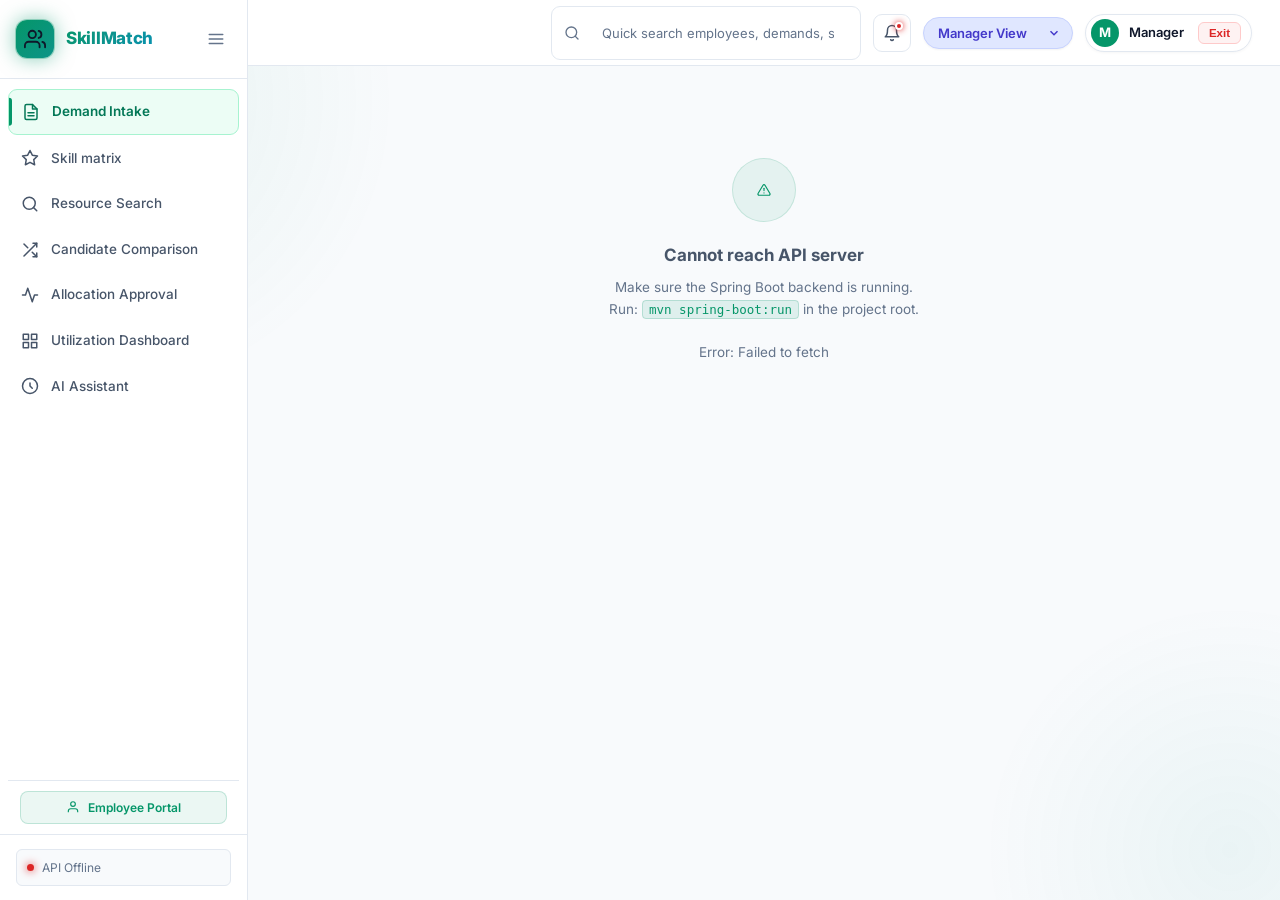
==== commit c05323e1: "fix: compact allocations approval page layout to fit viewport in one go without scrolling" ====
--- a/frontend/index.html
+++ b/frontend/index.html
@@ -11,7 +11,7 @@
     <meta http-equiv="Pragma" content="no-cache">
     <meta http-equiv="Expires" content="0">
     <link href="https://fonts.googleapis.com/css2?family=Inter:wght@300;400;500;600;700;800&display=swap" rel="stylesheet">
-    <link rel="stylesheet" href="styles.css?v=20261019_v37">
+    <link rel="stylesheet" href="styles.css?v=20261019_v40">
 </head>
 <body>
     <!-- SIDEBAR NAV -->
@@ -123,6 +123,6 @@
     <!-- TOAST NOTIFICATIONS -->
     <div class="toast-container" id="toastContainer"></div>
 
-    <script src="app.js?v=20261019_v37"></script>
+    <script src="app.js?v=20261019_v40"></script>
 </body>
 </html>
--- a/frontend/styles.css
+++ b/frontend/styles.css
@@ -2939,3 +2939,12 @@
     box-shadow: 0 1px 2px rgba(0,0,0,0.05);
 }
 
+
+/* Allocations Compact Styles */
+.table-compact-alloc { width: 100%; border-collapse: collapse; font-size: 12px; }
+.table-compact-alloc th { padding: 5px 8px; font-size: 10px; font-weight: 700; color: var(--text-muted); text-transform: uppercase; letter-spacing: 0.5px; white-space: nowrap; border-bottom: 1px solid var(--border-color); background: rgba(5, 150, 105, 0.03); }
+.table-compact-alloc td { padding: 4px 8px; border-bottom: 1px solid rgba(5, 150, 105, 0.05); vertical-align: middle; }
+.table-compact-alloc tr:last-child td { border-bottom: none; }
+.alloc-stat-card-compact { padding: 6px 10px; border-radius: 6px; background: #ffffff; border: 1px solid var(--border-color); cursor: pointer; transition: all 0.2s; box-shadow: 0 1px 2px rgba(0,0,0,0.03); }
+.alloc-stat-card-compact:hover { transform: translateY(-1px); box-shadow: 0 2px 6px rgba(0,0,0,0.06); }
+.alloc-stat-card-compact.active { box-shadow: 0 0 0 1.5px currentColor, 0 2px 6px rgba(0,0,0,0.08); }
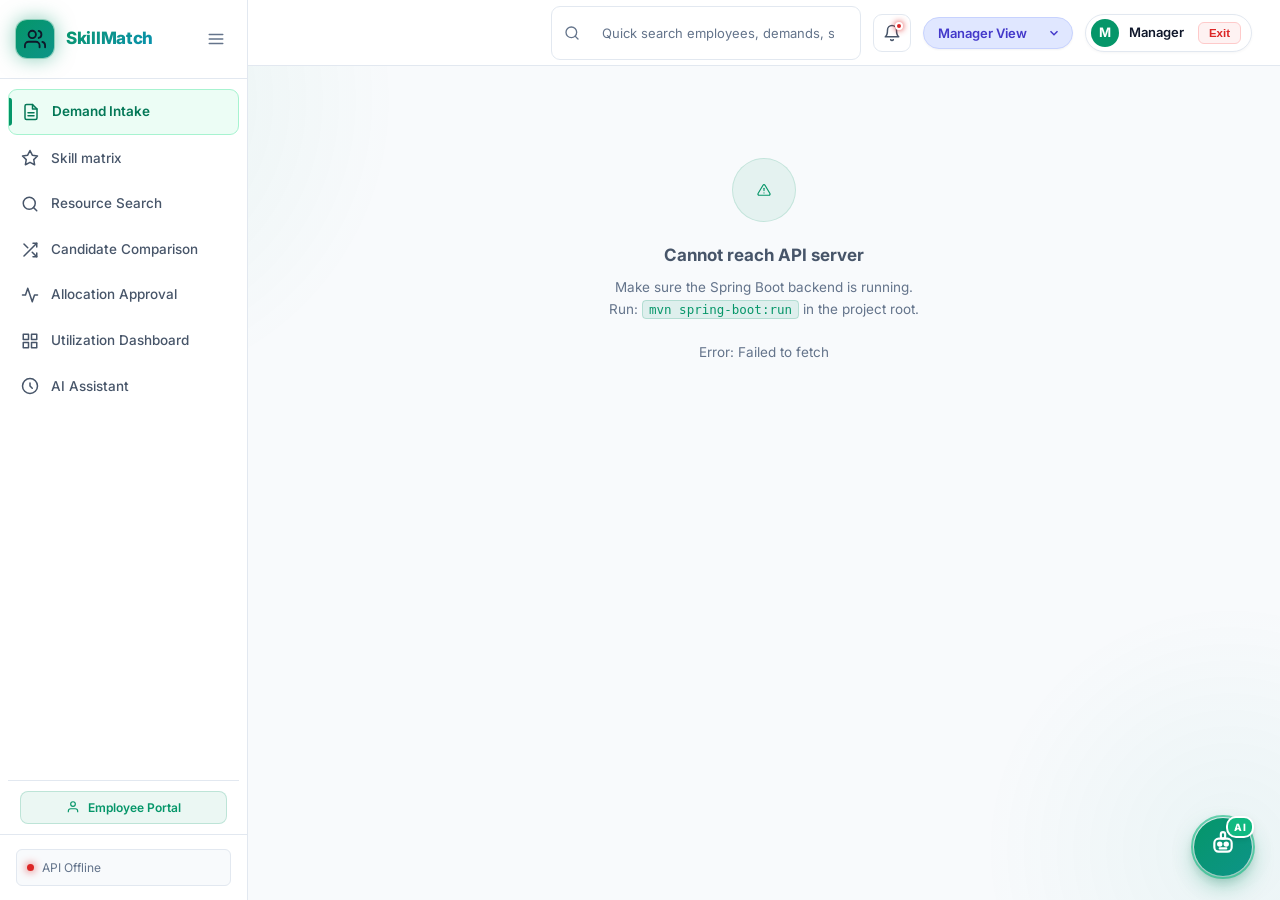
==== commit b512ca9f: "feat(ai-assistant): full-width candidate profile layout with enterprise floating AI Copilot bot" ====
--- a/frontend/index.html
+++ b/frontend/index.html
@@ -11,7 +11,7 @@
     <meta http-equiv="Pragma" content="no-cache">
     <meta http-equiv="Expires" content="0">
     <link href="https://fonts.googleapis.com/css2?family=Inter:wght@300;400;500;600;700;800&display=swap" rel="stylesheet">
-    <link rel="stylesheet" href="styles.css?v=20261019_v40">
+    <link rel="stylesheet" href="styles.css?v=20261019_v42">
 </head>
 <body>
     <!-- SIDEBAR NAV -->
@@ -120,9 +120,93 @@
         </div>
     </div>
 
+    <!-- FLOATING AI COPILOT LAUNCHER -->
+    <div class="floating-ai-launcher" id="floatingAiLauncher" onclick="toggleFloatingAiBot()" title="Open AI Staffing Copilot">
+        <div class="floating-ai-pulse"></div>
+        <div class="floating-ai-badge">AI</div>
+        <div class="floating-ai-icon">
+            <svg width="26" height="26" viewBox="0 0 24 24" fill="none" stroke="currentColor" stroke-width="2" stroke-linecap="round" stroke-linejoin="round">
+                <path d="M12 2a2 2 0 0 1 2 2v2a2 2 0 0 1-2 2 2 2 0 0 1-2-2V4a2 2 0 0 1 2-2z"/>
+                <rect x="4" y="8" width="16" height="12" rx="4"/>
+                <circle cx="9" cy="13" r="1.5" fill="currentColor"/>
+                <circle cx="15" cy="13" r="1.5" fill="currentColor"/>
+                <path d="M9 17h6"/>
+            </svg>
+        </div>
+        <span class="floating-ai-tooltip">✨ Ask AI Copilot</span>
+    </div>
+
+    <!-- FLOATING AI CHAT WINDOW -->
+    <div class="floating-ai-window closed" id="floatingAiWindow">
+        <!-- HEADER -->
+        <div class="floating-ai-header">
+            <div class="floating-ai-header-left">
+                <div class="floating-ai-avatar">🤖</div>
+                <div>
+                    <div class="floating-ai-header-title">SkillMatch AI Copilot</div>
+                    <div class="floating-ai-header-sub">
+                        <span class="floating-ai-status-dot"></span> Live Staffing Advisor
+                    </div>
+                </div>
+            </div>
+            <div class="floating-ai-header-actions">
+                <button class="floating-ai-btn-icon" onclick="toggleFloatingAiBot(false)" title="Minimize AI Copilot">
+                    <svg width="14" height="14" viewBox="0 0 24 24" fill="none" stroke="currentColor" stroke-width="2.5"><line x1="5" y1="12" x2="19" y2="12"/></svg>
+                </button>
+            </div>
+        </div>
+
+        <!-- CONTEXT BAR -->
+        <div class="floating-ai-context">
+            <span>🎯 Context: <strong id="floatingAiContextDemand">Select Demand</strong></span>
+            <span class="badge badge-active" style="font-size:10px;padding:2px 6px">Auto-Synced</span>
+        </div>
+
+        <!-- MESSAGES SCROLL AREA -->
+        <div class="floating-ai-body" id="floatingAiMessages">
+            <div class="floating-ai-msg bot">
+                <div class="floating-ai-msg-bubble">
+                    <div style="font-size:11px;font-weight:700;color:var(--text-accent);text-transform:uppercase;letter-spacing:0.5px;margin-bottom:4px" id="aiCopilotResponseHeading">Advisor Assessment</div>
+                    <div id="aiCopilotAnswerText" style="font-size:13px;line-height:1.55;color:var(--text-primary)">
+                        Hello! I am your SkillMatch AI Copilot. Select any project demand to see instant staffing analysis, or ask questions below about candidate skills, availability, and gap mitigation.
+                    </div>
+                </div>
+                <span class="floating-ai-msg-time">Online</span>
+            </div>
+        </div>
+
+        <!-- QUICK CHIPS -->
+        <div class="floating-ai-chips-wrap">
+            <div class="floating-ai-chips-label">Quick Inquiries:</div>
+            <div class="floating-ai-chips">
+                <button type="button" class="floating-ai-chip" onclick="setAgentQuery('Who is the best candidate and why?')">Why Top Match?</button>
+                <button type="button" class="floating-ai-chip" onclick="setAgentQuery('Compare top candidates')">Compare Candidates</button>
+                <button type="button" class="floating-ai-chip" onclick="setAgentQuery('What skills are missing for this demand?')">Skill Gaps</button>
+                <button type="button" class="floating-ai-chip" onclick="setAgentQuery('What is the availability of evaluated candidates?')">Availability</button>
+            </div>
+        </div>
+
+        <!-- FOOTER INPUT -->
+        <div class="floating-ai-footer">
+            <div class="floating-ai-input-wrap">
+                <textarea id="ai-question" class="floating-ai-textarea" placeholder="Ask staffing questions... (Enter to Send)" rows="1"></textarea>
+                <button class="floating-ai-send-btn" id="ai-send-btn" onclick="sendAgentQuestion()" title="Send Question">
+                    <svg width="18" height="18" viewBox="0 0 24 24" fill="none" stroke="currentColor" stroke-width="2" stroke-linecap="round" stroke-linejoin="round">
+                        <line x1="22" y1="2" x2="11" y2="13"></line>
+                        <polygon points="22 2 15 22 11 13 2 9 22 2"></polygon>
+                    </svg>
+                </button>
+            </div>
+            <div style="display:flex;justify-content:space-between;align-items:center;margin-top:6px;font-size:10.5px;color:var(--text-muted)">
+                <span>Tip: Press Enter to send, Shift+Enter for newline</span>
+                <span style="cursor:pointer;text-decoration:underline" onclick="document.getElementById('ai-question').value='';document.getElementById('ai-question').focus();">Clear</span>
+            </div>
+        </div>
+    </div>
+
     <!-- TOAST NOTIFICATIONS -->
     <div class="toast-container" id="toastContainer"></div>
 
-    <script src="app.js?v=20261019_v40"></script>
+    <script src="app.js?v=20261019_v45"></script>
 </body>
 </html>
--- a/frontend/styles.css
+++ b/frontend/styles.css
@@ -138,7 +138,7 @@
 .status-dot:not(.online):not(.offline) { animation: statusPulse 2s infinite; }
 
 /* ===== MAIN CONTENT ===== */
-.main-content { margin-left: var(--sidebar-width); flex: 1; display: flex; flex-direction: column; min-height: 100vh; position: relative; z-index: 1; transition: margin-left var(--transition-slow); }
+.main-content { margin-left: var(--sidebar-width); flex: 1; display: flex; flex-direction: column; min-height: 100vh; position: relative; z-index: 1; min-width: 0; overflow-x: hidden; transition: margin-left var(--transition-slow); }
 .sidebar.collapsed { width: var(--sidebar-collapsed); }
 .sidebar.collapsed .sidebar-header { justify-content: center; padding: 18px 8px; }
 .sidebar.collapsed .logo { display: none; }
@@ -1377,37 +1377,364 @@
 .rs-timeline-block.partial  { background: rgba(245,158,11,0.20); color: #fbbf24; border: 1px solid rgba(245,158,11,0.45); }
 .rs-timeline-block.booked   { background: rgba(239,68,68,0.20);  color: #f87171; border: 1px solid rgba(239,68,68,0.45); }
 
-/* AI Assistant Cockpit Layout (65% Workspace / 35% Copilot) */
+/* AI Assistant Cockpit Layout (Full Width Candidate Workspace) */
 .ai-cockpit-layout {
-    display: grid;
-    grid-template-columns: minmax(0, 1fr) 380px;
-    gap: 24px;
-    align-items: flex-start;
-}
-.ai-copilot-sticky {
-    position: sticky;
-    top: 86px;
-    display: flex;
-    flex-direction: column;
-    gap: 16px;
+    display: block;
+    width: 100%;
 }
 .ai-candidates-grid {
     display: grid;
-    grid-template-columns: repeat(2, minmax(0, 1fr));
+    grid-template-columns: repeat(auto-fill, minmax(360px, 1fr));
     gap: 16px;
 }
-@media (max-width: 1100px) {
-    .ai-cockpit-layout {
-        grid-template-columns: 1fr;
-    }
-    .ai-copilot-sticky {
-        position: static;
-    }
-}
-@media (max-width: 700px) {
+@media (max-width: 768px) {
     .ai-candidates-grid {
         grid-template-columns: 1fr;
     }
+}
+
+/* ============================================================
+   FLOATING AI COPILOT BOT STYLES
+   ============================================================ */
+.floating-ai-launcher {
+    position: fixed;
+    bottom: 24px;
+    right: 28px;
+    z-index: 999;
+    width: 58px;
+    height: 58px;
+    border-radius: 50%;
+    background: linear-gradient(135deg, #059669 0%, #0d9488 100%);
+    color: #ffffff;
+    box-shadow: 0 10px 25px -3px rgba(5, 150, 105, 0.45), 0 4px 12px rgba(0, 0, 0, 0.15);
+    display: flex;
+    align-items: center;
+    justify-content: center;
+    cursor: pointer;
+    transition: transform 0.2s cubic-bezier(0.34, 1.56, 0.64, 1), box-shadow 0.2s ease;
+    user-select: none;
+}
+.floating-ai-launcher:hover {
+    transform: translateY(-3px) scale(1.05);
+    box-shadow: 0 14px 30px -4px rgba(5, 150, 105, 0.55), 0 6px 16px rgba(0, 0, 0, 0.2);
+}
+.floating-ai-launcher:active {
+    transform: translateY(0) scale(0.98);
+}
+.floating-ai-pulse {
+    position: absolute;
+    inset: -3px;
+    border-radius: 50%;
+    border: 2px solid rgba(16, 185, 129, 0.6);
+    animation: floatingAiPulseAnim 2.4s infinite cubic-bezier(0.25, 1, 0.5, 1);
+    pointer-events: none;
+}
+@keyframes floatingAiPulseAnim {
+    0% { transform: scale(1); opacity: 0.8; }
+    50% { transform: scale(1.25); opacity: 0; }
+    100% { transform: scale(1.25); opacity: 0; }
+}
+.floating-ai-badge {
+    position: absolute;
+    top: -2px;
+    right: -2px;
+    background: #10b981;
+    color: #ffffff;
+    font-size: 10px;
+    font-weight: 800;
+    padding: 1px 6px;
+    border-radius: 10px;
+    border: 2px solid #ffffff;
+    box-shadow: 0 2px 4px rgba(0,0,0,0.1);
+    letter-spacing: 0.5px;
+}
+.floating-ai-tooltip {
+    position: absolute;
+    right: calc(100% + 14px);
+    background: #0f172a;
+    color: #ffffff;
+    font-size: 12.5px;
+    font-weight: 600;
+    padding: 7px 14px;
+    border-radius: 8px;
+    white-space: nowrap;
+    opacity: 0;
+    pointer-events: none;
+    transform: translateX(6px);
+    transition: opacity 0.2s ease, transform 0.2s ease;
+    box-shadow: 0 6px 18px rgba(0,0,0,0.2);
+}
+.floating-ai-tooltip::after {
+    content: '';
+    position: absolute;
+    right: -5px;
+    top: 50%;
+    transform: translateY(-50%);
+    border-width: 5px 0 5px 5px;
+    border-style: solid;
+    border-color: transparent transparent transparent #0f172a;
+}
+.floating-ai-launcher:hover .floating-ai-tooltip {
+    opacity: 1;
+    transform: translateX(0);
+}
+
+/* Floating AI Chat Window */
+.floating-ai-window {
+    position: fixed;
+    bottom: 92px;
+    right: 28px;
+    width: 430px;
+    max-width: calc(100vw - 36px);
+    height: 570px;
+    max-height: calc(100vh - 110px);
+    background: #ffffff;
+    border: 1px solid var(--border-color);
+    border-radius: 16px;
+    box-shadow: 0 20px 45px -8px rgba(15, 23, 42, 0.22), 0 0 0 1px rgba(0,0,0,0.04);
+    z-index: 1000;
+    display: flex;
+    flex-direction: column;
+    overflow: hidden;
+    transform-origin: bottom right;
+    transition: transform 0.25s cubic-bezier(0.16, 1, 0.3, 1), opacity 0.2s ease, visibility 0.2s ease;
+}
+.floating-ai-window.closed {
+    transform: scale(0.85) translateY(20px);
+    opacity: 0;
+    visibility: hidden;
+    pointer-events: none;
+}
+.floating-ai-header {
+    background: linear-gradient(135deg, #059669 0%, #0d9488 100%);
+    color: #ffffff;
+    padding: 14px 18px;
+    display: flex;
+    align-items: center;
+    justify-content: space-between;
+    box-shadow: 0 2px 8px rgba(0,0,0,0.08);
+}
+.floating-ai-header-left {
+    display: flex;
+    align-items: center;
+    gap: 12px;
+}
+.floating-ai-avatar {
+    width: 36px;
+    height: 36px;
+    border-radius: 50%;
+    background: rgba(255, 255, 255, 0.22);
+    display: flex;
+    align-items: center;
+    justify-content: center;
+    font-size: 18px;
+    border: 1.5px solid rgba(255, 255, 255, 0.4);
+}
+.floating-ai-header-title {
+    font-size: 14.5px;
+    font-weight: 800;
+    letter-spacing: 0.2px;
+    line-height: 1.2;
+}
+.floating-ai-header-sub {
+    font-size: 11px;
+    opacity: 0.9;
+    display: flex;
+    align-items: center;
+    gap: 6px;
+    margin-top: 2px;
+}
+.floating-ai-status-dot {
+    width: 6px;
+    height: 6px;
+    border-radius: 50%;
+    background: #34d399;
+    box-shadow: 0 0 6px #34d399;
+}
+.floating-ai-header-actions {
+    display: flex;
+    align-items: center;
+    gap: 6px;
+}
+.floating-ai-btn-icon {
+    background: rgba(255, 255, 255, 0.15);
+    border: none;
+    color: #ffffff;
+    width: 28px;
+    height: 28px;
+    border-radius: 6px;
+    cursor: pointer;
+    display: flex;
+    align-items: center;
+    justify-content: center;
+    transition: background 0.15s ease;
+}
+.floating-ai-btn-icon:hover {
+    background: rgba(255, 255, 255, 0.3);
+}
+
+/* Floating AI Context Strip */
+.floating-ai-context {
+    background: #f8fafc;
+    border-bottom: 1px solid var(--border-color);
+    padding: 8px 14px;
+    font-size: 11.5px;
+    color: var(--text-secondary);
+    display: flex;
+    align-items: center;
+    justify-content: space-between;
+    gap: 8px;
+}
+.floating-ai-context strong {
+    color: var(--text-primary);
+}
+
+/* Floating AI Chat Messages */
+.floating-ai-body {
+    flex: 1;
+    overflow-y: auto;
+    padding: 16px;
+    background: #ffffff;
+    display: flex;
+    flex-direction: column;
+    gap: 14px;
+}
+.floating-ai-msg {
+    display: flex;
+    flex-direction: column;
+    max-width: 90%;
+    animation: floatingMsgIn 0.2s ease-out;
+}
+@keyframes floatingMsgIn {
+    from { opacity: 0; transform: translateY(6px); }
+    to { opacity: 1; transform: translateY(0); }
+}
+.floating-ai-msg.bot {
+    align-self: flex-start;
+}
+.floating-ai-msg.user {
+    align-self: flex-end;
+}
+.floating-ai-msg-bubble {
+    padding: 10px 14px;
+    border-radius: 12px;
+    font-size: 13px;
+    line-height: 1.55;
+    position: relative;
+    word-break: break-word;
+}
+.floating-ai-msg.bot .floating-ai-msg-bubble {
+    background: #f1f5f9;
+    color: var(--text-primary);
+    border: 1px solid #e2e8f0;
+    border-bottom-left-radius: 3px;
+}
+.floating-ai-msg.user .floating-ai-msg-bubble {
+    background: linear-gradient(135deg, #059669 0%, #0d9488 100%);
+    color: #ffffff;
+    border-bottom-right-radius: 3px;
+}
+.floating-ai-msg-time {
+    font-size: 10px;
+    color: var(--text-muted);
+    margin-top: 4px;
+    padding: 0 4px;
+}
+.floating-ai-msg.user .floating-ai-msg-time {
+    text-align: right;
+}
+
+/* Quick Inquiry Chips */
+.floating-ai-chips-wrap {
+    padding: 8px 14px 4px;
+    background: #ffffff;
+    border-top: 1px solid #f1f5f9;
+}
+.floating-ai-chips-label {
+    font-size: 10.5px;
+    font-weight: 700;
+    color: var(--text-muted);
+    text-transform: uppercase;
+    letter-spacing: 0.5px;
+    margin-bottom: 6px;
+}
+.floating-ai-chips {
+    display: flex;
+    flex-wrap: wrap;
+    gap: 5px;
+}
+.floating-ai-chip {
+    background: #f8fafc;
+    border: 1px solid var(--border-color);
+    color: var(--text-secondary);
+    padding: 4px 9px;
+    border-radius: 12px;
+    font-size: 11px;
+    font-weight: 600;
+    cursor: pointer;
+    transition: all 0.15s ease;
+    white-space: nowrap;
+}
+.floating-ai-chip:hover {
+    background: rgba(5, 150, 105, 0.08);
+    border-color: #059669;
+    color: #059669;
+}
+
+/* Floating AI Input Footer */
+.floating-ai-footer {
+    padding: 10px 14px 12px;
+    background: #ffffff;
+    border-top: 1px solid var(--border-color);
+}
+.floating-ai-input-wrap {
+    display: flex;
+    gap: 8px;
+    align-items: flex-end;
+}
+.floating-ai-textarea {
+    flex: 1;
+    min-height: 40px;
+    max-height: 100px;
+    border: 1px solid var(--border-color);
+    border-radius: 10px;
+    padding: 9px 12px;
+    font-size: 13px;
+    color: var(--text-primary);
+    background: #f8fafc;
+    resize: none;
+    font-family: inherit;
+    line-height: 1.4;
+    transition: border-color 0.15s ease, box-shadow 0.15s ease;
+}
+.floating-ai-textarea:focus {
+    outline: none;
+    border-color: #059669;
+    box-shadow: 0 0 0 3px rgba(5, 150, 105, 0.15);
+    background: #ffffff;
+}
+.floating-ai-send-btn {
+    width: 40px;
+    height: 40px;
+    border-radius: 10px;
+    border: none;
+    background: linear-gradient(135deg, #059669 0%, #0d9488 100%);
+    color: #ffffff;
+    display: flex;
+    align-items: center;
+    justify-content: center;
+    cursor: pointer;
+    transition: opacity 0.15s ease, transform 0.1s ease;
+    flex-shrink: 0;
+}
+.floating-ai-send-btn:hover {
+    opacity: 0.92;
+    transform: scale(1.03);
+}
+.floating-ai-send-btn:disabled {
+    opacity: 0.5;
+    cursor: not-allowed;
+    transform: none;
 }
 
 /* ============================================================
@@ -2948,3 +3275,18 @@
 .alloc-stat-card-compact { padding: 6px 10px; border-radius: 6px; background: #ffffff; border: 1px solid var(--border-color); cursor: pointer; transition: all 0.2s; box-shadow: 0 1px 2px rgba(0,0,0,0.03); }
 .alloc-stat-card-compact:hover { transform: translateY(-1px); box-shadow: 0 2px 6px rgba(0,0,0,0.06); }
 .alloc-stat-card-compact.active { box-shadow: 0 0 0 1.5px currentColor, 0 2px 6px rgba(0,0,0,0.08); }
+
+/* Allocations Spacious Workflow Styles */
+.table-allocations { width: 100%; table-layout: fixed; border-collapse: collapse; font-size: 13px; }
+.table-allocations th {
+    padding: 11px 12px; font-size: 11px; font-weight: 700;
+    color: var(--text-muted); text-transform: uppercase; letter-spacing: 0.6px;
+    border-bottom: 1px solid var(--border-color); background: rgba(5, 150, 105, 0.03);
+    white-space: nowrap;
+}
+.table-allocations td {
+    padding: 12px 12px; border-bottom: 1px solid rgba(5, 150, 105, 0.05);
+    vertical-align: middle; color: var(--text-secondary);
+}
+.table-allocations tr:hover { background: rgba(5, 150, 105, 0.025); }
+.table-allocations tr:last-child td { border-bottom: none; }
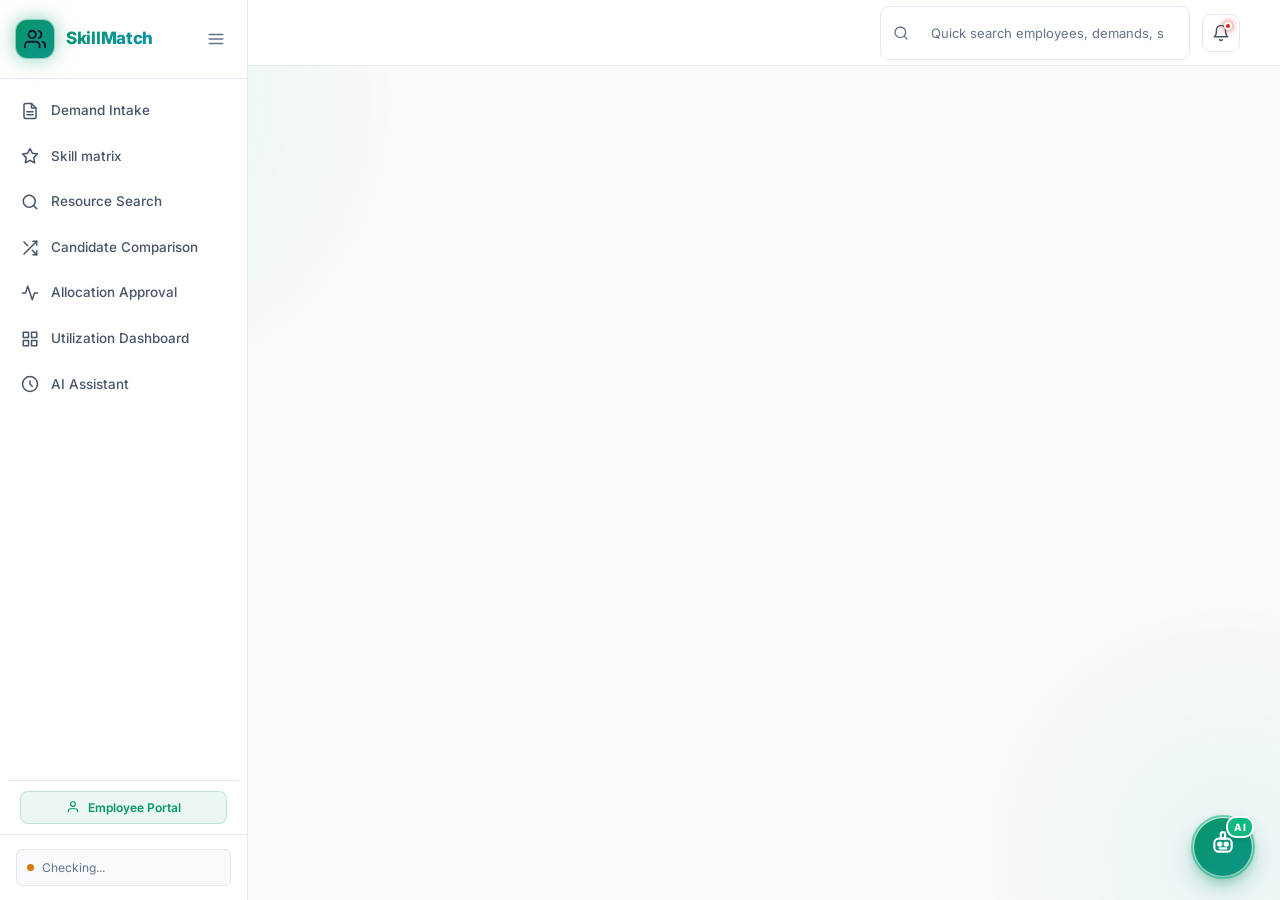
==== commit 18407125: "fix(portal): remove Enterprise SSO link from Manager Portal login card" ====
--- a/frontend/index.html
+++ b/frontend/index.html
@@ -1,72 +1,119 @@
 <!DOCTYPE html>
 <html lang="en">
+
 <head>
     <meta charset="UTF-8">
     <meta name="viewport" content="width=device-width, initial-scale=1.0">
     <title>SkillMatch — Resource Allocation &amp; Staffing Marketplace</title>
-    <meta name="description" content="AI-powered talent and resource allocation platform that matches employees to project demands using skills, availability, and location.">
+    <meta name="description"
+        content="AI-powered talent and resource allocation platform that matches employees to project demands using skills, availability, and location.">
     <link rel="preconnect" href="https://fonts.googleapis.com">
     <link rel="preconnect" href="https://fonts.gstatic.com" crossorigin>
     <meta http-equiv="Cache-Control" content="no-cache, no-store, must-revalidate">
     <meta http-equiv="Pragma" content="no-cache">
     <meta http-equiv="Expires" content="0">
-    <link href="https://fonts.googleapis.com/css2?family=Inter:wght@300;400;500;600;700;800&display=swap" rel="stylesheet">
+    <link href="https://fonts.googleapis.com/css2?family=Inter:wght@300;400;500;600;700;800&display=swap"
+        rel="stylesheet">
     <link rel="stylesheet" href="styles.css?v=20261019_v42">
 </head>
+
 <body>
     <!-- SIDEBAR NAV -->
     <nav class="sidebar" id="sidebar">
         <div class="sidebar-header">
             <div class="logo">
                 <div class="logo-icon">
-                    <svg width="22" height="22" viewBox="0 0 24 24" fill="none" stroke="currentColor" stroke-width="2" stroke-linecap="round" stroke-linejoin="round">
-                        <path d="M17 21v-2a4 4 0 0 0-4-4H5a4 4 0 0 0-4 4v2"/>
-                        <circle cx="9" cy="7" r="4"/>
-                        <path d="M23 21v-2a4 4 0 0 0-3-3.87"/>
-                        <path d="M16 3.13a4 4 0 0 1 0 7.75"/>
+                    <svg width="22" height="22" viewBox="0 0 24 24" fill="none" stroke="currentColor" stroke-width="2"
+                        stroke-linecap="round" stroke-linejoin="round">
+                        <path d="M17 21v-2a4 4 0 0 0-4-4H5a4 4 0 0 0-4 4v2" />
+                        <circle cx="9" cy="7" r="4" />
+                        <path d="M23 21v-2a4 4 0 0 0-3-3.87" />
+                        <path d="M16 3.13a4 4 0 0 1 0 7.75" />
                     </svg>
                 </div>
                 <span class="logo-text">SkillMatch</span>
             </div>
             <button class="sidebar-toggle" id="sidebarToggle">
-                <svg width="18" height="18" viewBox="0 0 24 24" fill="none" stroke="currentColor" stroke-width="2" stroke-linecap="round" stroke-linejoin="round">
-                    <line x1="3" y1="6" x2="21" y2="6"/><line x1="3" y1="12" x2="21" y2="12"/><line x1="3" y1="18" x2="21" y2="18"/>
+                <svg width="18" height="18" viewBox="0 0 24 24" fill="none" stroke="currentColor" stroke-width="2"
+                    stroke-linecap="round" stroke-linejoin="round">
+                    <line x1="3" y1="6" x2="21" y2="6" />
+                    <line x1="3" y1="12" x2="21" y2="12" />
+                    <line x1="3" y1="18" x2="21" y2="18" />
                 </svg>
             </button>
         </div>
         <ul class="nav-links">
             <li id="nav-item-demands"><a href="#" class="nav-link" data-page="demands" id="nav-demands">
-                <span class="nav-icon"><svg width="18" height="18" viewBox="0 0 24 24" fill="none" stroke="currentColor" stroke-width="2" stroke-linecap="round" stroke-linejoin="round"><path d="M14 2H6a2 2 0 0 0-2 2v16a2 2 0 0 0 2 2h12a2 2 0 0 0 2-2V8z"/><polyline points="14 2 14 8 20 8"/><line x1="16" y1="13" x2="8" y2="13"/><line x1="16" y1="17" x2="8" y2="17"/></svg></span>
-                <span class="nav-label">Demand Intake</span>
-            </a></li>
+                    <span class="nav-icon"><svg width="18" height="18" viewBox="0 0 24 24" fill="none"
+                            stroke="currentColor" stroke-width="2" stroke-linecap="round" stroke-linejoin="round">
+                            <path d="M14 2H6a2 2 0 0 0-2 2v16a2 2 0 0 0 2 2h12a2 2 0 0 0 2-2V8z" />
+                            <polyline points="14 2 14 8 20 8" />
+                            <line x1="16" y1="13" x2="8" y2="13" />
+                            <line x1="16" y1="17" x2="8" y2="17" />
+                        </svg></span>
+                    <span class="nav-label">Demand Intake</span>
+                </a></li>
             <li id="nav-item-skills"><a href="#" class="nav-link" data-page="skills" id="nav-skills">
-                <span class="nav-icon"><svg width="18" height="18" viewBox="0 0 24 24" fill="none" stroke="currentColor" stroke-width="2" stroke-linecap="round" stroke-linejoin="round"><polygon points="12 2 15.09 8.26 22 9.27 17 14.14 18.18 21.02 12 17.77 5.82 21.02 7 14.14 2 9.27 8.91 8.26 12 2"/></svg></span>
-                <span class="nav-label">Skill matrix</span>
-            </a></li>
+                    <span class="nav-icon"><svg width="18" height="18" viewBox="0 0 24 24" fill="none"
+                            stroke="currentColor" stroke-width="2" stroke-linecap="round" stroke-linejoin="round">
+                            <polygon
+                                points="12 2 15.09 8.26 22 9.27 17 14.14 18.18 21.02 12 17.77 5.82 21.02 7 14.14 2 9.27 8.91 8.26 12 2" />
+                        </svg></span>
+                    <span class="nav-label">Skill matrix</span>
+                </a></li>
             <li id="nav-item-search"><a href="#" class="nav-link" data-page="search" id="nav-search">
-                <span class="nav-icon"><svg width="18" height="18" viewBox="0 0 24 24" fill="none" stroke="currentColor" stroke-width="2" stroke-linecap="round" stroke-linejoin="round"><circle cx="11" cy="11" r="8"/><line x1="21" y1="21" x2="16.65" y2="16.65"/></svg></span>
-                <span class="nav-label">Resource Search</span>
-            </a></li>
+                    <span class="nav-icon"><svg width="18" height="18" viewBox="0 0 24 24" fill="none"
+                            stroke="currentColor" stroke-width="2" stroke-linecap="round" stroke-linejoin="round">
+                            <circle cx="11" cy="11" r="8" />
+                            <line x1="21" y1="21" x2="16.65" y2="16.65" />
+                        </svg></span>
+                    <span class="nav-label">Resource Search</span>
+                </a></li>
             <li id="nav-item-compare"><a href="#" class="nav-link" data-page="compare" id="nav-compare">
-                <span class="nav-icon"><svg width="18" height="18" viewBox="0 0 24 24" fill="none" stroke="currentColor" stroke-width="2" stroke-linecap="round" stroke-linejoin="round"><path d="M16 3h5v5"/><path d="M4 20L21 3"/><path d="M21 16v5h-5"/><path d="M15 15l6 6"/><path d="M4 4l5 5"/></svg></span>
-                <span class="nav-label">Candidate Comparison</span>
-            </a></li>
+                    <span class="nav-icon"><svg width="18" height="18" viewBox="0 0 24 24" fill="none"
+                            stroke="currentColor" stroke-width="2" stroke-linecap="round" stroke-linejoin="round">
+                            <path d="M16 3h5v5" />
+                            <path d="M4 20L21 3" />
+                            <path d="M21 16v5h-5" />
+                            <path d="M15 15l6 6" />
+                            <path d="M4 4l5 5" />
+                        </svg></span>
+                    <span class="nav-label">Candidate Comparison</span>
+                </a></li>
             <li id="nav-item-allocations"><a href="#" class="nav-link" data-page="allocations" id="nav-allocations">
-                <span class="nav-icon"><svg width="18" height="18" viewBox="0 0 24 24" fill="none" stroke="currentColor" stroke-width="2" stroke-linecap="round" stroke-linejoin="round"><polyline points="22 12 18 12 15 21 9 3 6 12 2 12"/></svg></span>
-                <span class="nav-label">Allocation Approval</span>
-            </a></li>
+                    <span class="nav-icon"><svg width="18" height="18" viewBox="0 0 24 24" fill="none"
+                            stroke="currentColor" stroke-width="2" stroke-linecap="round" stroke-linejoin="round">
+                            <polyline points="22 12 18 12 15 21 9 3 6 12 2 12" />
+                        </svg></span>
+                    <span class="nav-label">Allocation Approval</span>
+                </a></li>
             <li id="nav-item-dashboard"><a href="#" class="nav-link" data-page="dashboard" id="nav-dashboard">
-                <span class="nav-icon"><svg width="18" height="18" viewBox="0 0 24 24" fill="none" stroke="currentColor" stroke-width="2" stroke-linecap="round" stroke-linejoin="round"><rect x="3" y="3" width="7" height="7"/><rect x="14" y="3" width="7" height="7"/><rect x="14" y="14" width="7" height="7"/><rect x="3" y="14" width="7" height="7"/></svg></span>
-                <span class="nav-label">Utilization Dashboard</span>
-            </a></li>
+                    <span class="nav-icon"><svg width="18" height="18" viewBox="0 0 24 24" fill="none"
+                            stroke="currentColor" stroke-width="2" stroke-linecap="round" stroke-linejoin="round">
+                            <rect x="3" y="3" width="7" height="7" />
+                            <rect x="14" y="3" width="7" height="7" />
+                            <rect x="14" y="14" width="7" height="7" />
+                            <rect x="3" y="14" width="7" height="7" />
+                        </svg></span>
+                    <span class="nav-label">Utilization Dashboard</span>
+                </a></li>
             <li id="nav-item-ai"><a href="#" class="nav-link" data-page="ai" id="nav-ai">
-                <span class="nav-icon"><svg width="18" height="18" viewBox="0 0 24 24" fill="none" stroke="currentColor" stroke-width="2" stroke-linecap="round" stroke-linejoin="round"><circle cx="12" cy="12" r="10"/><path d="M12 8v4l3 3"/></svg></span>
-                <span class="nav-label">AI Assistant</span>
-            </a></li>
+                    <span class="nav-icon"><svg width="18" height="18" viewBox="0 0 24 24" fill="none"
+                            stroke="currentColor" stroke-width="2" stroke-linecap="round" stroke-linejoin="round">
+                            <circle cx="12" cy="12" r="10" />
+                            <path d="M12 8v4l3 3" />
+                        </svg></span>
+                    <span class="nav-label">AI Assistant</span>
+                </a></li>
         </ul>
-        <div class="sidebar-portal-box" id="sidebarPortalBox" style="padding:10px 12px;margin:8px 8px 0;border-top:1px solid var(--border-color)">
-            <button class="btn btn-secondary btn-sm" id="btnSidebarPortalSwitch" onclick="handleViewSwitch('employee')" style="width:100%;display:flex;align-items:center;justify-content:center;gap:8px;font-size:12px;padding:8px 10px;border-radius:8px">
-                <svg width="14" height="14" viewBox="0 0 24 24" fill="none" stroke="currentColor" stroke-width="2"><path d="M20 21v-2a4 4 0 0 0-4-4H8a4 4 0 0 0-4 4v2"/><circle cx="12" cy="7" r="4"/></svg>
+        <div class="sidebar-portal-box" id="sidebarPortalBox"
+            style="padding:10px 12px;margin:8px 8px 0;border-top:1px solid var(--border-color)">
+            <button class="btn btn-secondary btn-sm" id="btnSidebarPortalSwitch" onclick="handleViewSwitch('employee')"
+                style="width:100%;display:flex;align-items:center;justify-content:center;gap:8px;font-size:12px;padding:8px 10px;border-radius:8px">
+                <svg width="14" height="14" viewBox="0 0 24 24" fill="none" stroke="currentColor" stroke-width="2">
+                    <path d="M20 21v-2a4 4 0 0 0-4-4H8a4 4 0 0 0-4 4v2" />
+                    <circle cx="12" cy="7" r="4" />
+                </svg>
                 <span>Employee Portal</span>
             </button>
         </div>
@@ -85,14 +132,25 @@
             <div class="topbar-left"></div>
             <div class="topbar-right">
                 <div class="search-bar" id="globalSearchBar">
-                    <svg width="16" height="16" viewBox="0 0 24 24" fill="none" stroke="currentColor" stroke-width="2" stroke-linecap="round" stroke-linejoin="round"><circle cx="11" cy="11" r="8"/><line x1="21" y1="21" x2="16.65" y2="16.65"/></svg>
-                    <input type="text" placeholder="Quick search employees, demands, skills..." id="globalSearch" autocomplete="off">
-                    <button id="searchClearBtn" style="display:none;background:none;border:none;color:var(--text-muted);cursor:pointer;padding:0 4px;font-size:16px;line-height:1" title="Clear search">&times;</button>
+                    <svg width="16" height="16" viewBox="0 0 24 24" fill="none" stroke="currentColor" stroke-width="2"
+                        stroke-linecap="round" stroke-linejoin="round">
+                        <circle cx="11" cy="11" r="8" />
+                        <line x1="21" y1="21" x2="16.65" y2="16.65" />
+                    </svg>
+                    <input type="text" placeholder="Quick search employees, demands, skills..." id="globalSearch"
+                        autocomplete="off">
+                    <button id="searchClearBtn"
+                        style="display:none;background:none;border:none;color:var(--text-muted);cursor:pointer;padding:0 4px;font-size:16px;line-height:1"
+                        title="Clear search">&times;</button>
                     <div id="searchResultsDropdown" class="search-results-dropdown" style="display:none"></div>
                 </div>
                 <div class="notification-container" id="notificationContainer">
                     <div class="notification-bell" id="notificationBell" title="System Notifications">
-                        <svg width="18" height="18" viewBox="0 0 24 24" fill="none" stroke="currentColor" stroke-width="2" stroke-linecap="round" stroke-linejoin="round"><path d="M18 8A6 6 0 0 0 6 8c0 7-3 9-3 9h18s-3-2-3-9"/><path d="M13.73 21a2 2 0 0 1-3.46 0"/></svg>
+                        <svg width="18" height="18" viewBox="0 0 24 24" fill="none" stroke="currentColor"
+                            stroke-width="2" stroke-linecap="round" stroke-linejoin="round">
+                            <path d="M18 8A6 6 0 0 0 6 8c0 7-3 9-3 9h18s-3-2-3-9" />
+                            <path d="M13.73 21a2 2 0 0 1-3.46 0" />
+                        </svg>
                         <span class="notif-dot" id="notifBadge"></span>
                     </div>
                     <div id="notificationsDropdown" class="notifications-dropdown" style="display:none"></div>
@@ -113,7 +171,11 @@
             <div class="modal-header">
                 <h2 id="modalTitle">Modal</h2>
                 <button class="modal-close" id="modalClose">
-                    <svg width="16" height="16" viewBox="0 0 24 24" fill="none" stroke="currentColor" stroke-width="2.5" stroke-linecap="round" stroke-linejoin="round"><line x1="18" y1="6" x2="6" y2="18"/><line x1="6" y1="6" x2="18" y2="18"/></svg>
+                    <svg width="16" height="16" viewBox="0 0 24 24" fill="none" stroke="currentColor" stroke-width="2.5"
+                        stroke-linecap="round" stroke-linejoin="round">
+                        <line x1="18" y1="6" x2="6" y2="18" />
+                        <line x1="6" y1="6" x2="18" y2="18" />
+                    </svg>
                 </button>
             </div>
             <div class="modal-body" id="modalBody"></div>
@@ -121,16 +183,18 @@
     </div>
 
     <!-- FLOATING AI COPILOT LAUNCHER -->
-    <div class="floating-ai-launcher" id="floatingAiLauncher" onclick="toggleFloatingAiBot()" title="Open AI Staffing Copilot">
+    <div class="floating-ai-launcher" id="floatingAiLauncher" onclick="toggleFloatingAiBot()"
+        title="Open AI Staffing Copilot">
         <div class="floating-ai-pulse"></div>
         <div class="floating-ai-badge">AI</div>
         <div class="floating-ai-icon">
-            <svg width="26" height="26" viewBox="0 0 24 24" fill="none" stroke="currentColor" stroke-width="2" stroke-linecap="round" stroke-linejoin="round">
-                <path d="M12 2a2 2 0 0 1 2 2v2a2 2 0 0 1-2 2 2 2 0 0 1-2-2V4a2 2 0 0 1 2-2z"/>
-                <rect x="4" y="8" width="16" height="12" rx="4"/>
-                <circle cx="9" cy="13" r="1.5" fill="currentColor"/>
-                <circle cx="15" cy="13" r="1.5" fill="currentColor"/>
-                <path d="M9 17h6"/>
+            <svg width="26" height="26" viewBox="0 0 24 24" fill="none" stroke="currentColor" stroke-width="2"
+                stroke-linecap="round" stroke-linejoin="round">
+                <path d="M12 2a2 2 0 0 1 2 2v2a2 2 0 0 1-2 2 2 2 0 0 1-2-2V4a2 2 0 0 1 2-2z" />
+                <rect x="4" y="8" width="16" height="12" rx="4" />
+                <circle cx="9" cy="13" r="1.5" fill="currentColor" />
+                <circle cx="15" cy="13" r="1.5" fill="currentColor" />
+                <path d="M9 17h6" />
             </svg>
         </div>
         <span class="floating-ai-tooltip">✨ Ask AI Copilot</span>
@@ -151,7 +215,10 @@
             </div>
             <div class="floating-ai-header-actions">
                 <button class="floating-ai-btn-icon" onclick="toggleFloatingAiBot(false)" title="Minimize AI Copilot">
-                    <svg width="14" height="14" viewBox="0 0 24 24" fill="none" stroke="currentColor" stroke-width="2.5"><line x1="5" y1="12" x2="19" y2="12"/></svg>
+                    <svg width="14" height="14" viewBox="0 0 24 24" fill="none" stroke="currentColor"
+                        stroke-width="2.5">
+                        <line x1="5" y1="12" x2="19" y2="12" />
+                    </svg>
                 </button>
             </div>
         </div>
@@ -166,9 +233,11 @@
         <div class="floating-ai-body" id="floatingAiMessages">
             <div class="floating-ai-msg bot">
                 <div class="floating-ai-msg-bubble">
-                    <div style="font-size:11px;font-weight:700;color:var(--text-accent);text-transform:uppercase;letter-spacing:0.5px;margin-bottom:4px" id="aiCopilotResponseHeading">Advisor Assessment</div>
+                    <div style="font-size:11px;font-weight:700;color:var(--text-accent);text-transform:uppercase;letter-spacing:0.5px;margin-bottom:4px"
+                        id="aiCopilotResponseHeading">Advisor Assessment</div>
                     <div id="aiCopilotAnswerText" style="font-size:13px;line-height:1.55;color:var(--text-primary)">
-                        Hello! I am your SkillMatch AI Copilot. Select any project demand to see instant staffing analysis, or ask questions below about candidate skills, availability, and gap mitigation.
+                        Hello! I am your SkillMatch AI Copilot. Select any project demand to see instant staffing
+                        analysis, or ask questions below about candidate skills, availability, and gap mitigation.
                     </div>
                 </div>
                 <span class="floating-ai-msg-time">Online</span>
@@ -179,27 +248,36 @@
         <div class="floating-ai-chips-wrap">
             <div class="floating-ai-chips-label">Quick Inquiries:</div>
             <div class="floating-ai-chips">
-                <button type="button" class="floating-ai-chip" onclick="setAgentQuery('Who is the best candidate and why?')">Why Top Match?</button>
-                <button type="button" class="floating-ai-chip" onclick="setAgentQuery('Compare top candidates')">Compare Candidates</button>
-                <button type="button" class="floating-ai-chip" onclick="setAgentQuery('What skills are missing for this demand?')">Skill Gaps</button>
-                <button type="button" class="floating-ai-chip" onclick="setAgentQuery('What is the availability of evaluated candidates?')">Availability</button>
+                <button type="button" class="floating-ai-chip"
+                    onclick="setAgentQuery('Who is the best candidate and why?')">Why Top Match?</button>
+                <button type="button" class="floating-ai-chip" onclick="setAgentQuery('Compare top candidates')">Compare
+                    Candidates</button>
+                <button type="button" class="floating-ai-chip"
+                    onclick="setAgentQuery('What skills are missing for this demand?')">Skill Gaps</button>
+                <button type="button" class="floating-ai-chip"
+                    onclick="setAgentQuery('What is the availability of evaluated candidates?')">Availability</button>
             </div>
         </div>
 
         <!-- FOOTER INPUT -->
         <div class="floating-ai-footer">
             <div class="floating-ai-input-wrap">
-                <textarea id="ai-question" class="floating-ai-textarea" placeholder="Ask staffing questions... (Enter to Send)" rows="1"></textarea>
-                <button class="floating-ai-send-btn" id="ai-send-btn" onclick="sendAgentQuestion()" title="Send Question">
-                    <svg width="18" height="18" viewBox="0 0 24 24" fill="none" stroke="currentColor" stroke-width="2" stroke-linecap="round" stroke-linejoin="round">
+                <textarea id="ai-question" class="floating-ai-textarea"
+                    placeholder="Ask staffing questions... (Enter to Send)" rows="1"></textarea>
+                <button class="floating-ai-send-btn" id="ai-send-btn" onclick="sendAgentQuestion()"
+                    title="Send Question">
+                    <svg width="18" height="18" viewBox="0 0 24 24" fill="none" stroke="currentColor" stroke-width="2"
+                        stroke-linecap="round" stroke-linejoin="round">
                         <line x1="22" y1="2" x2="11" y2="13"></line>
                         <polygon points="22 2 15 22 11 13 2 9 22 2"></polygon>
                     </svg>
                 </button>
             </div>
-            <div style="display:flex;justify-content:space-between;align-items:center;margin-top:6px;font-size:10.5px;color:var(--text-muted)">
+            <div
+                style="display:flex;justify-content:space-between;align-items:center;margin-top:6px;font-size:10.5px;color:var(--text-muted)">
                 <span>Tip: Press Enter to send, Shift+Enter for newline</span>
-                <span style="cursor:pointer;text-decoration:underline" onclick="document.getElementById('ai-question').value='';document.getElementById('ai-question').focus();">Clear</span>
+                <span style="cursor:pointer;text-decoration:underline"
+                    onclick="document.getElementById('ai-question').value='';document.getElementById('ai-question').focus();">Clear</span>
             </div>
         </div>
     </div>
@@ -209,4 +287,5 @@
 
     <script src="app.js?v=20261019_v45"></script>
 </body>
-</html>
+
+</html>
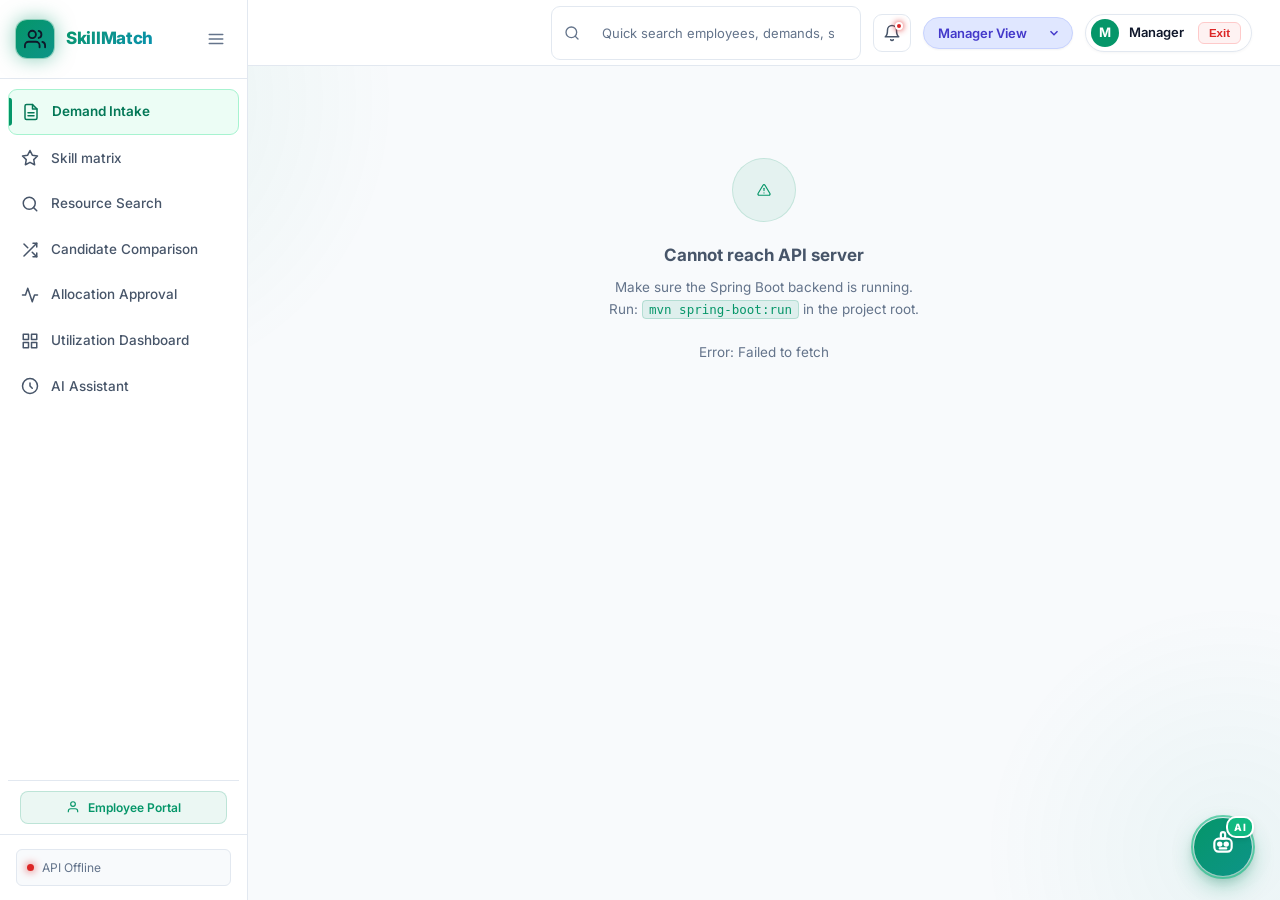
==== commit c9b10716: "fix(compare): remove redundant tick marks across candidate comparison table for clean and simple pre" ====
--- a/frontend/index.html
+++ b/frontend/index.html
@@ -285,7 +285,7 @@
     <!-- TOAST NOTIFICATIONS -->
     <div class="toast-container" id="toastContainer"></div>
 
-    <script src="app.js?v=20261019_v45"></script>
+    <script src="app.js?v=20261019_v47"></script>
 </body>
 
 </html>
